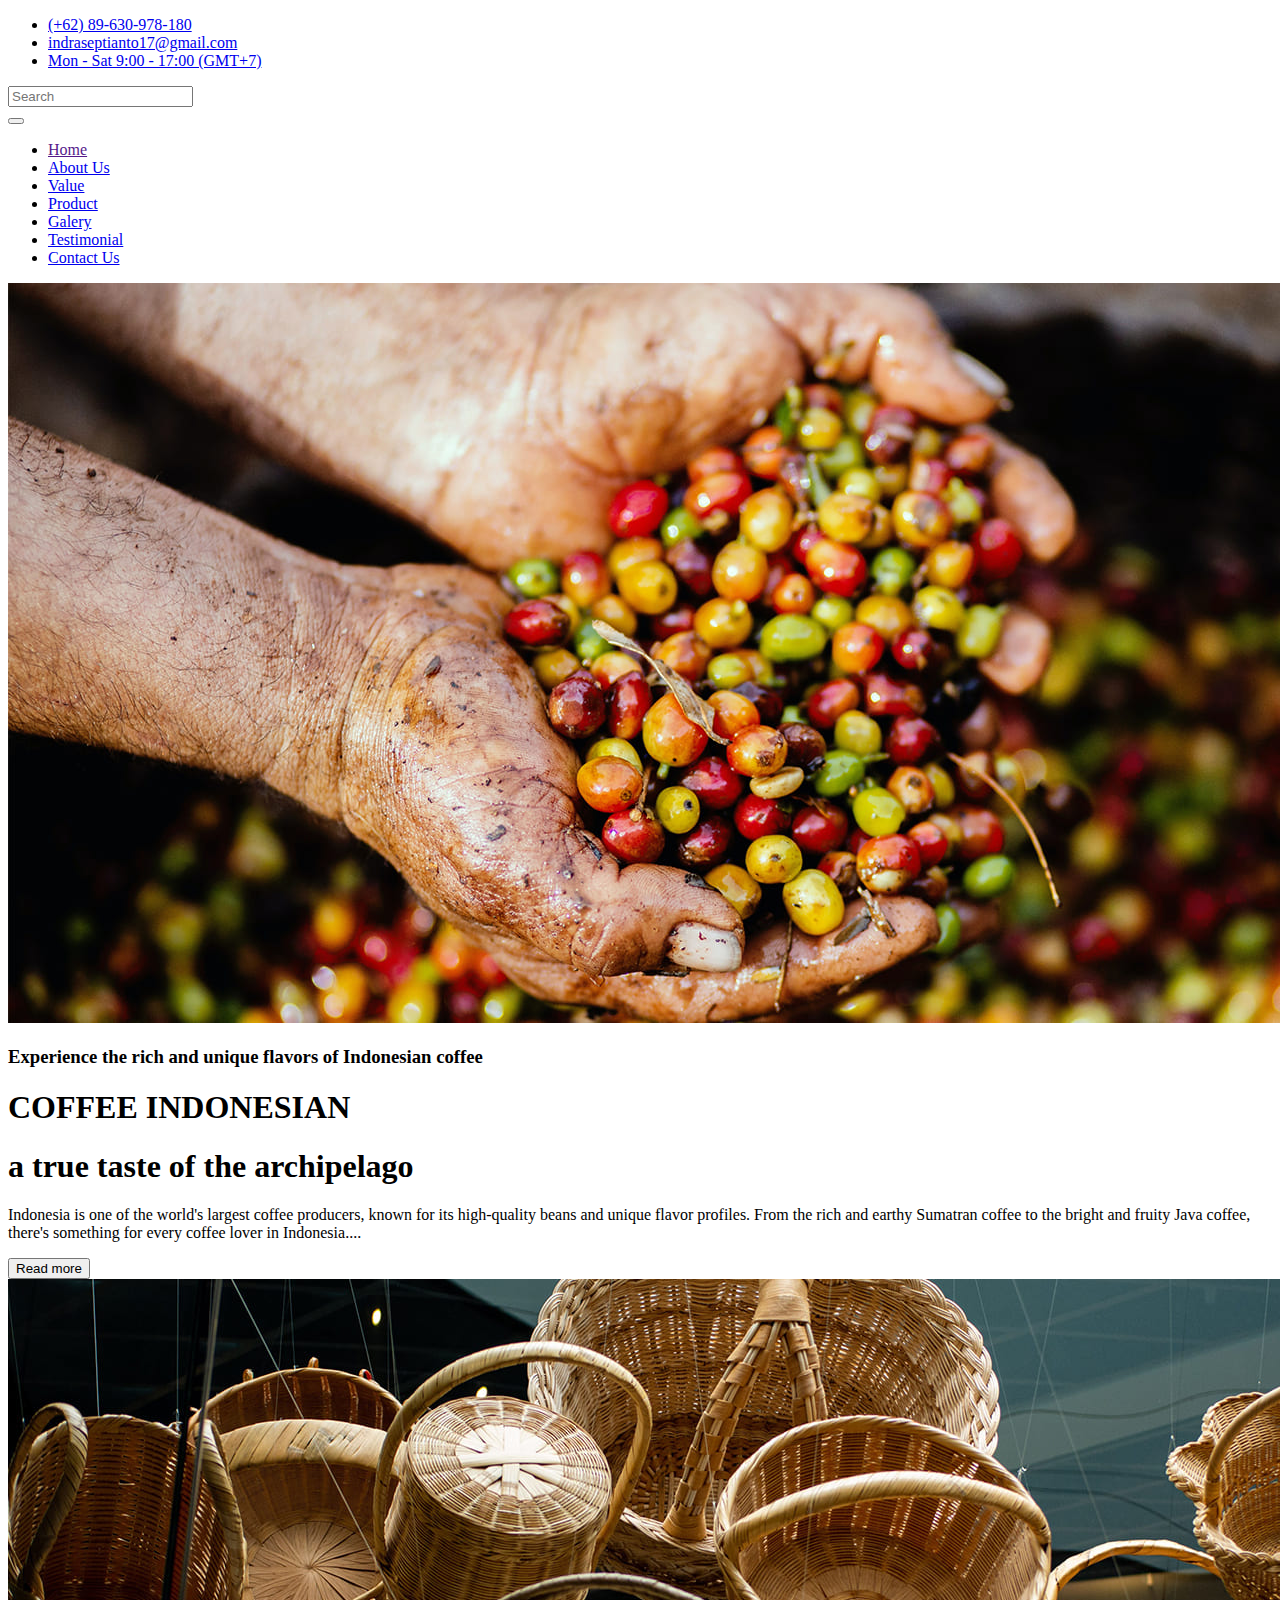
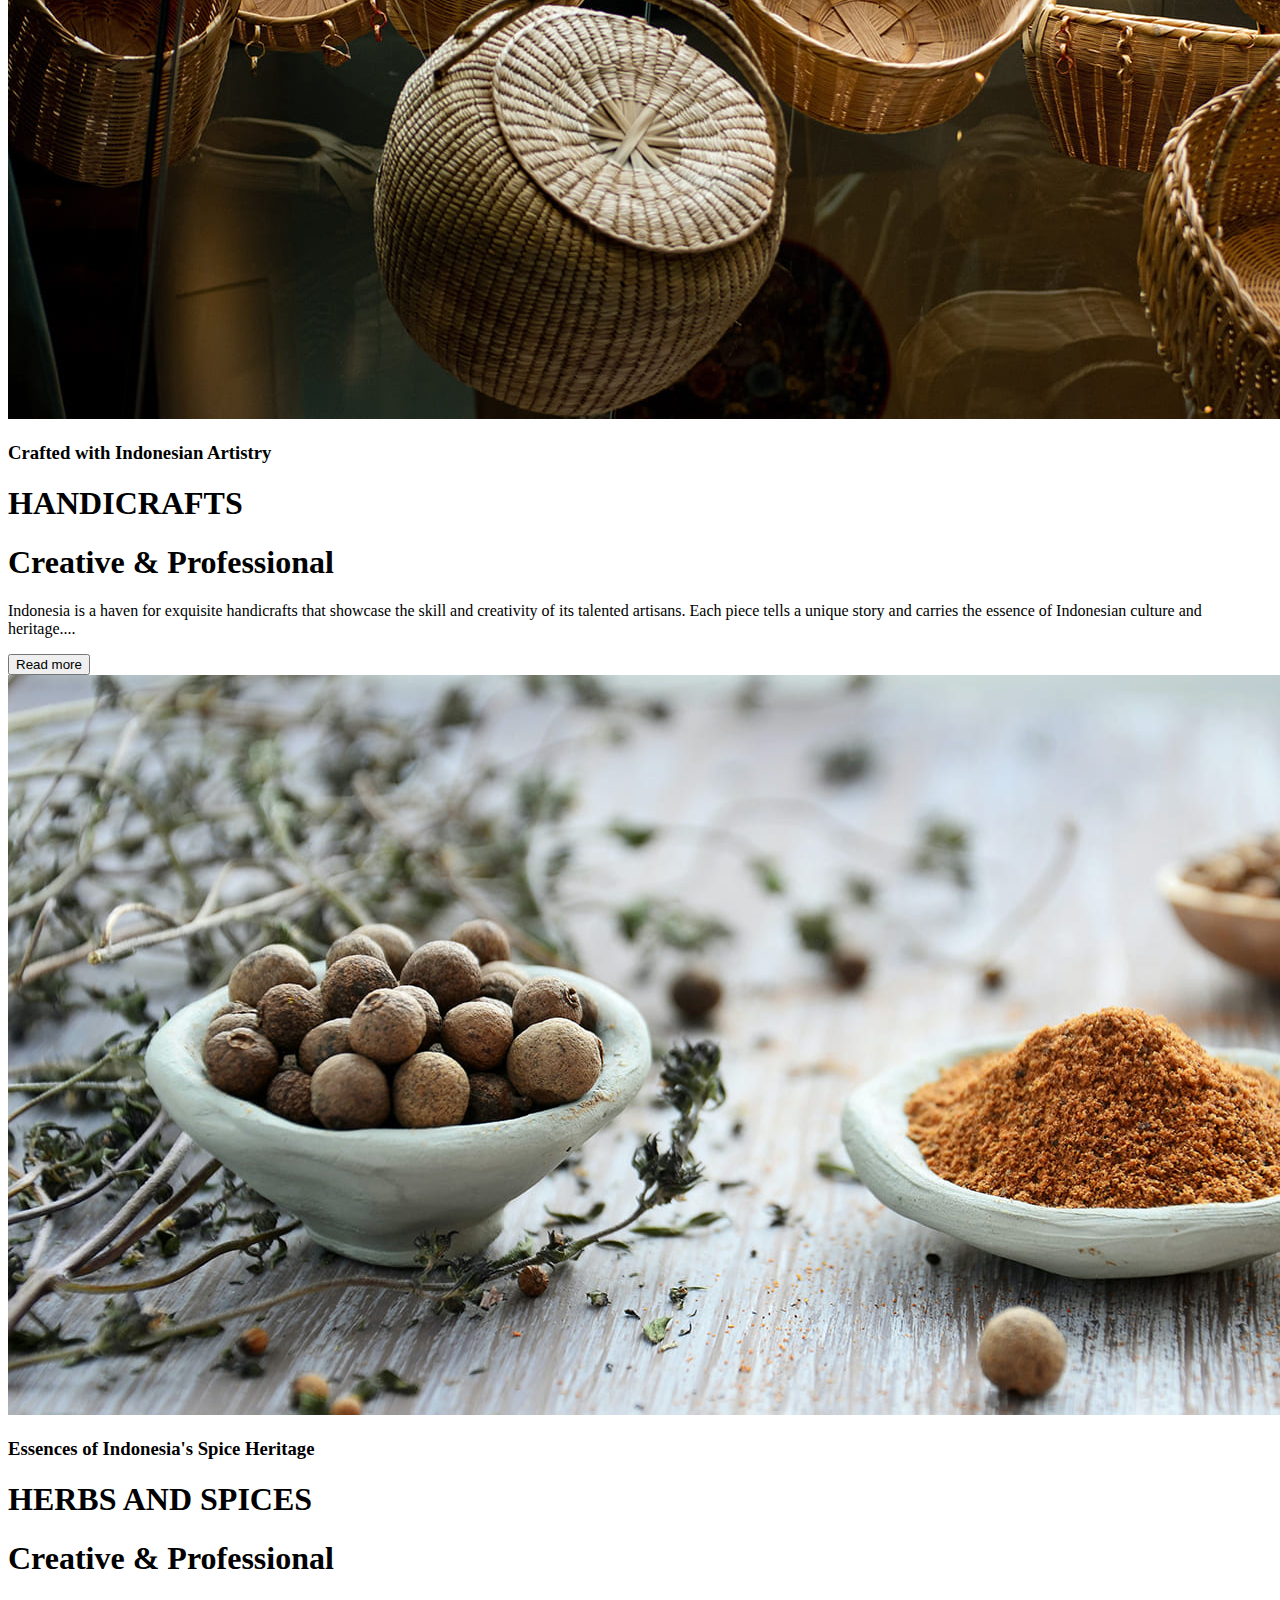
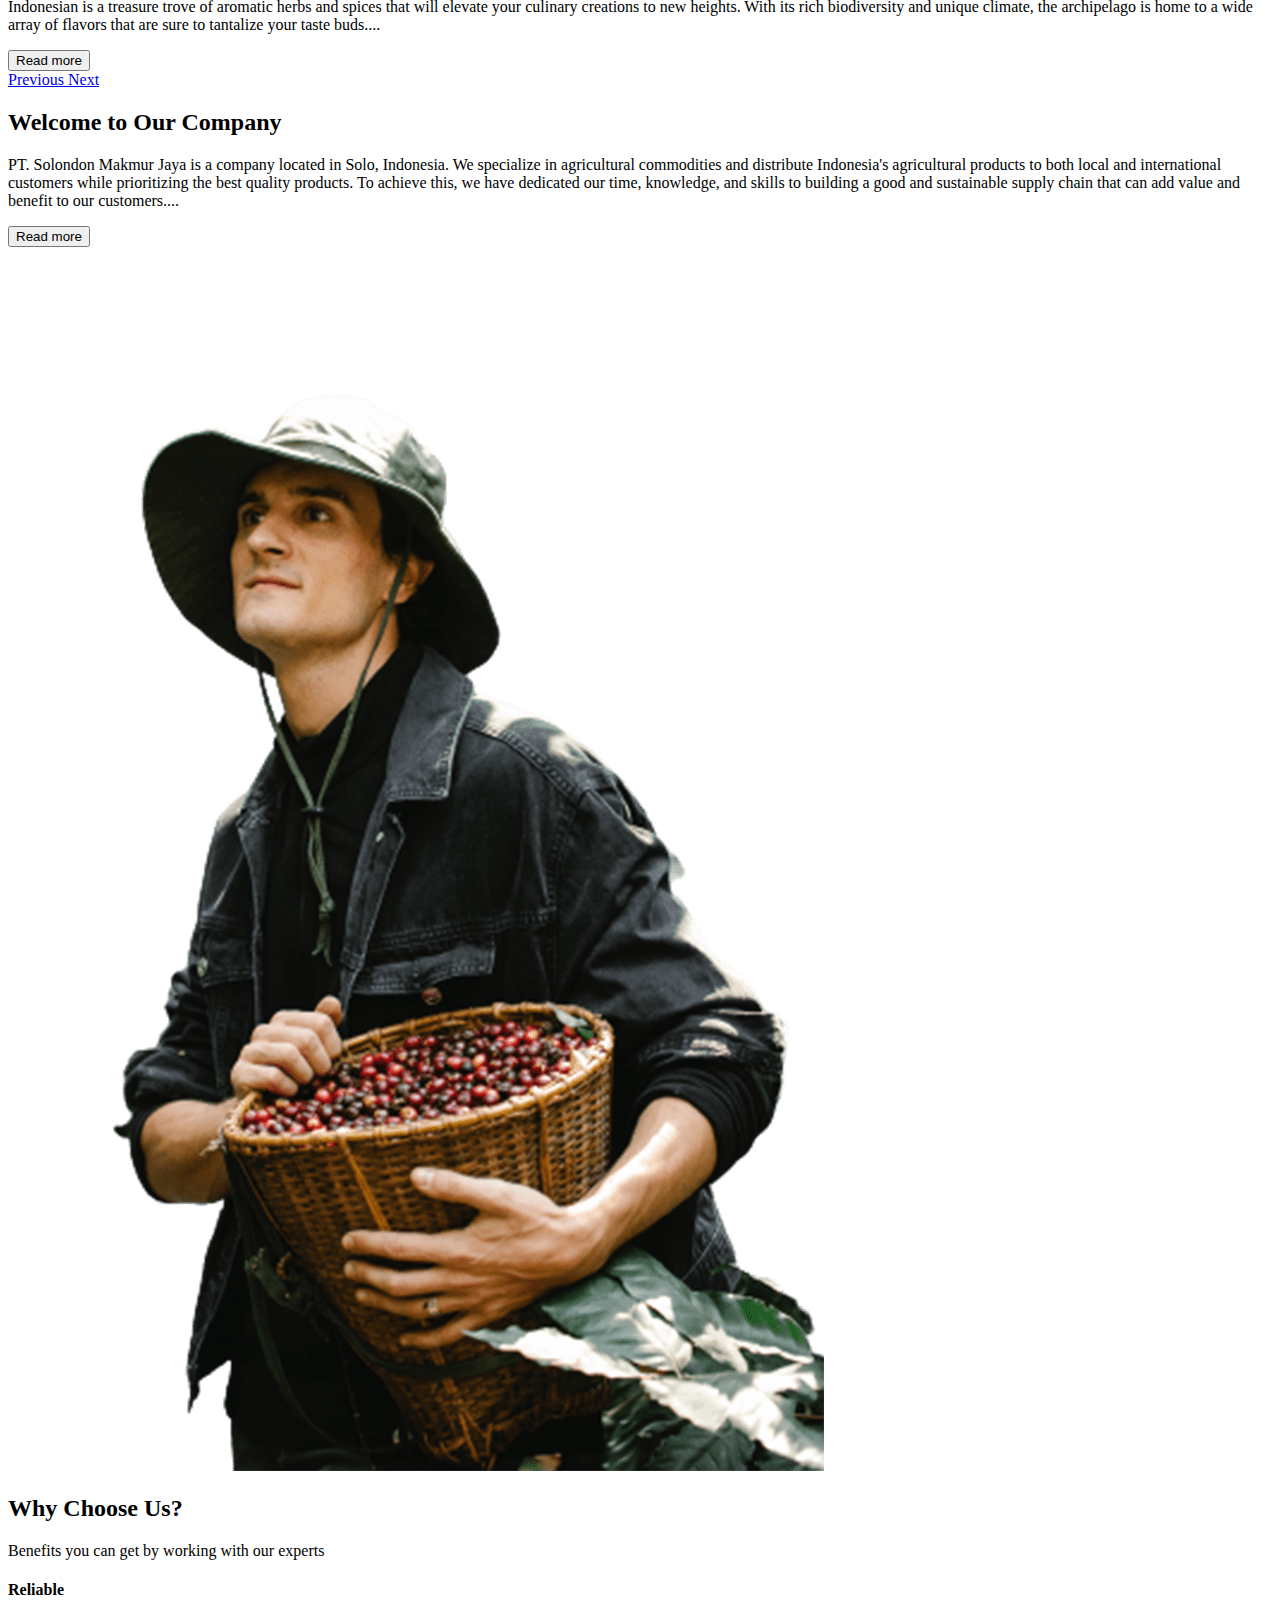
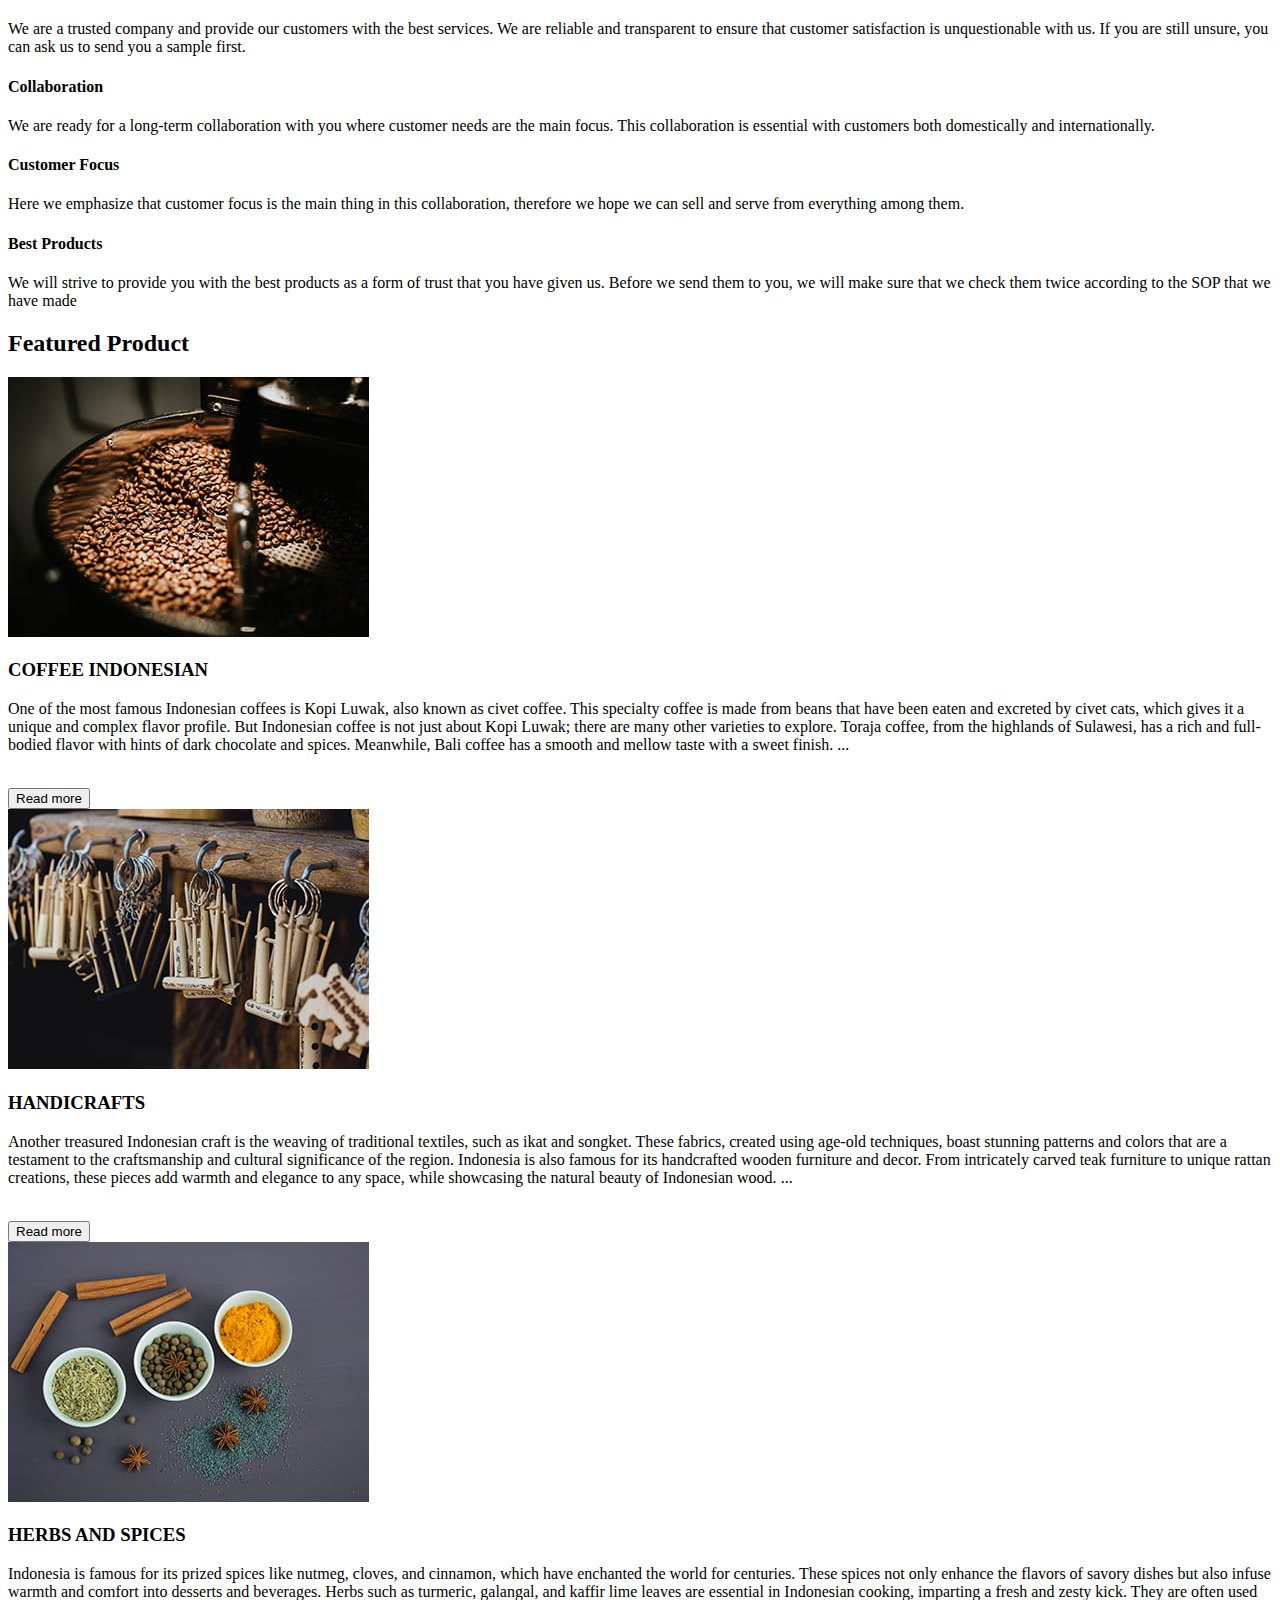
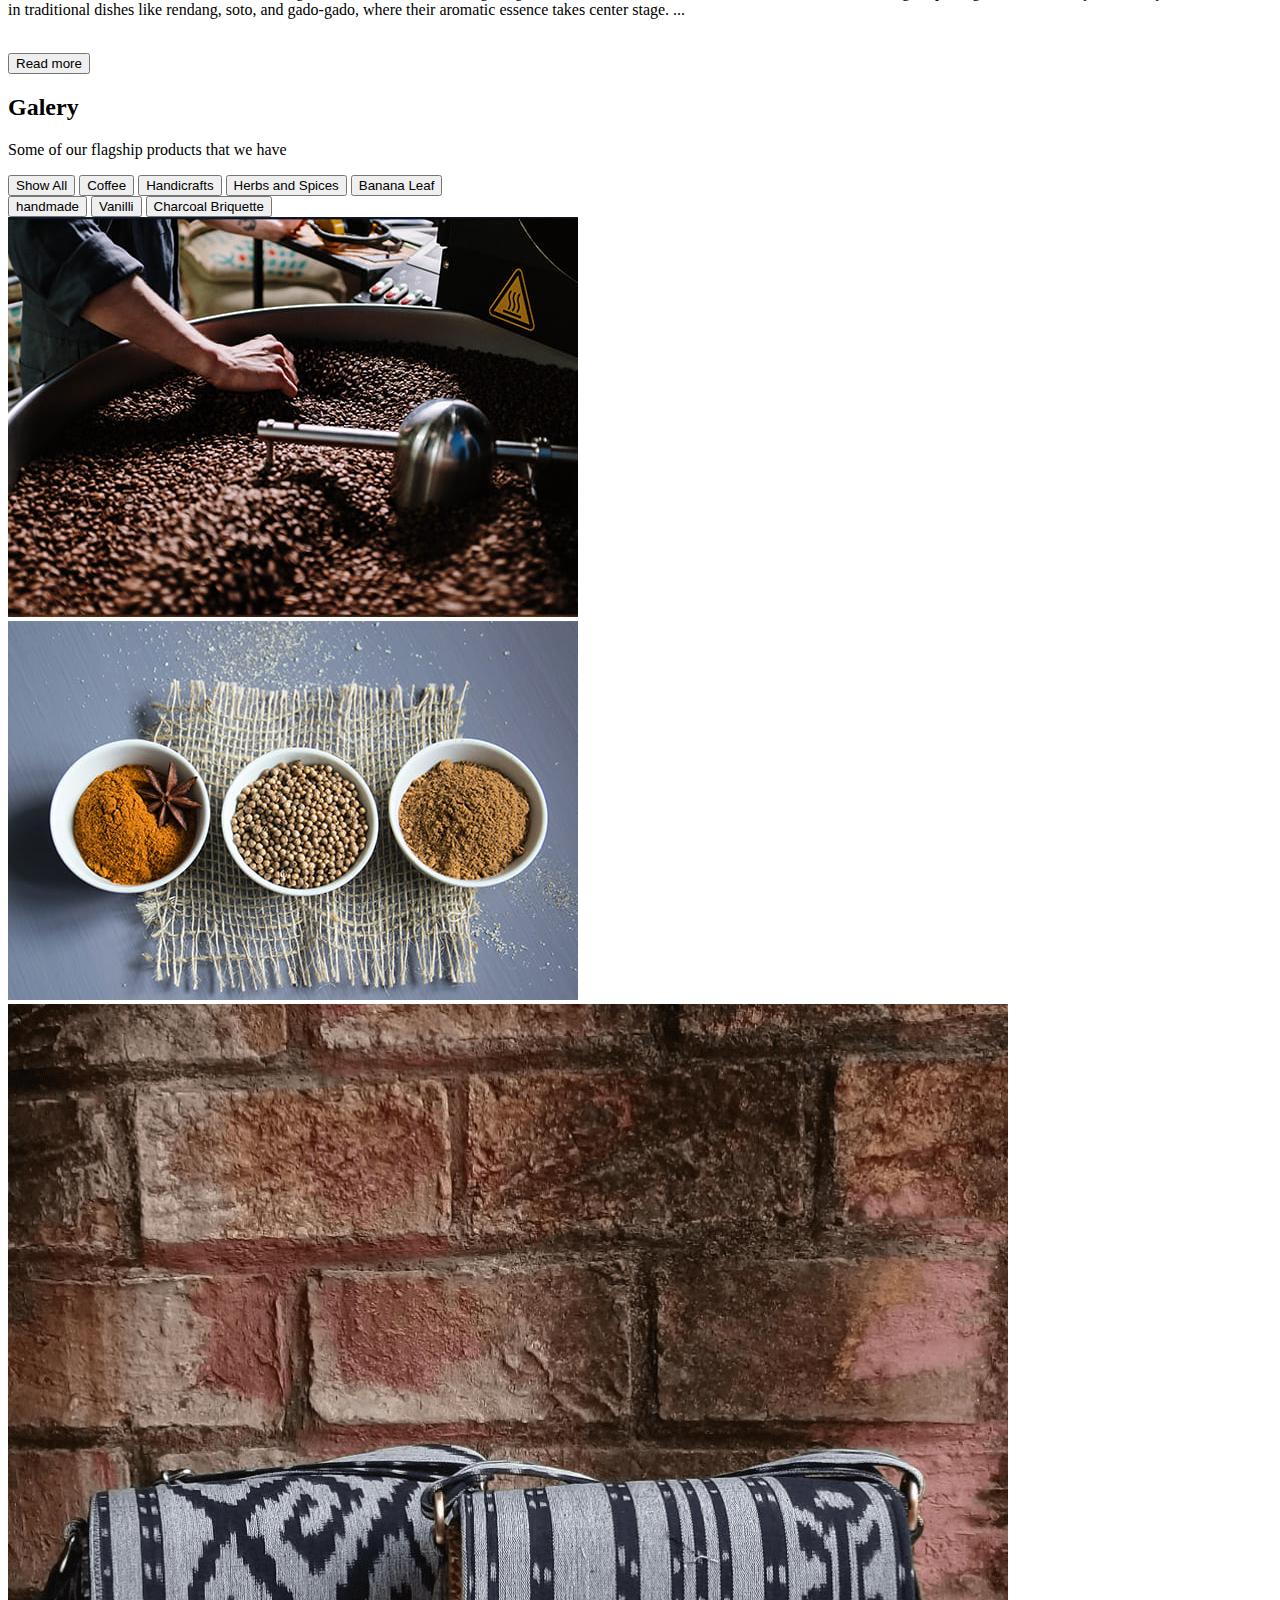
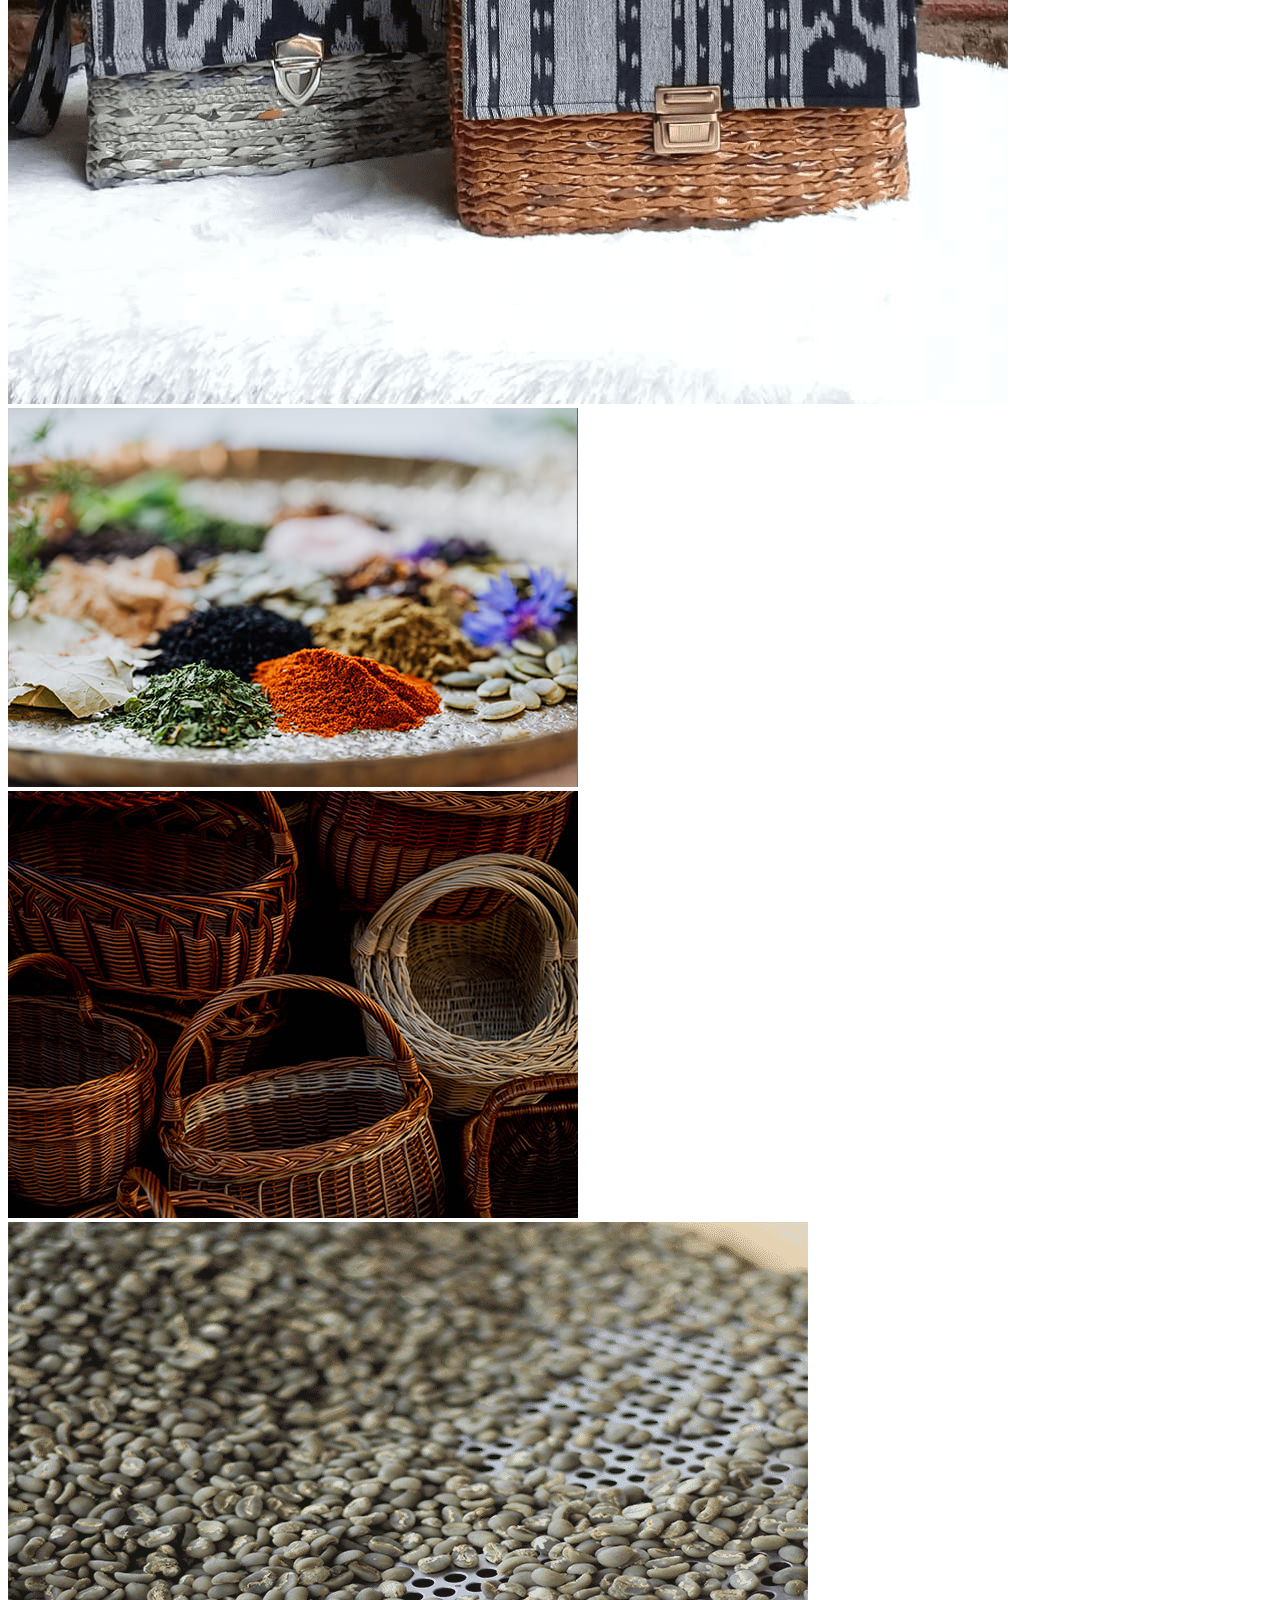
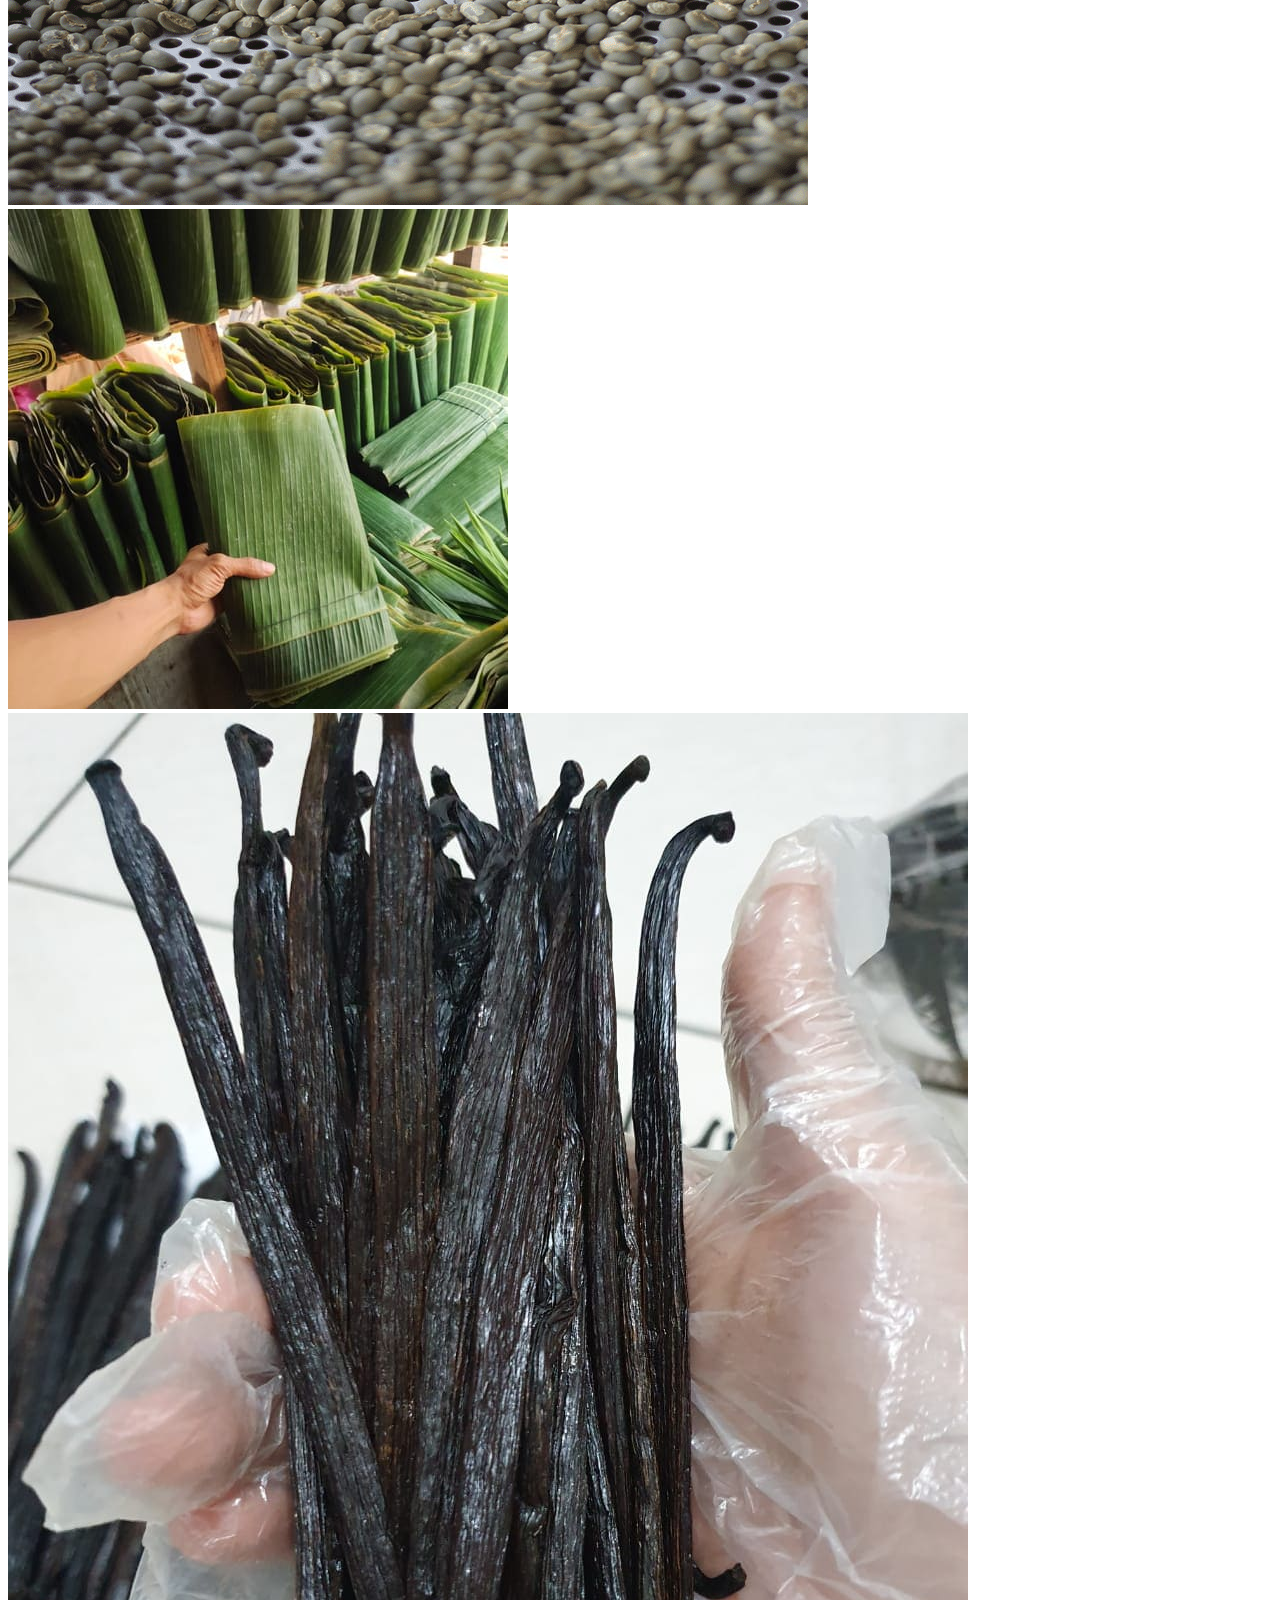
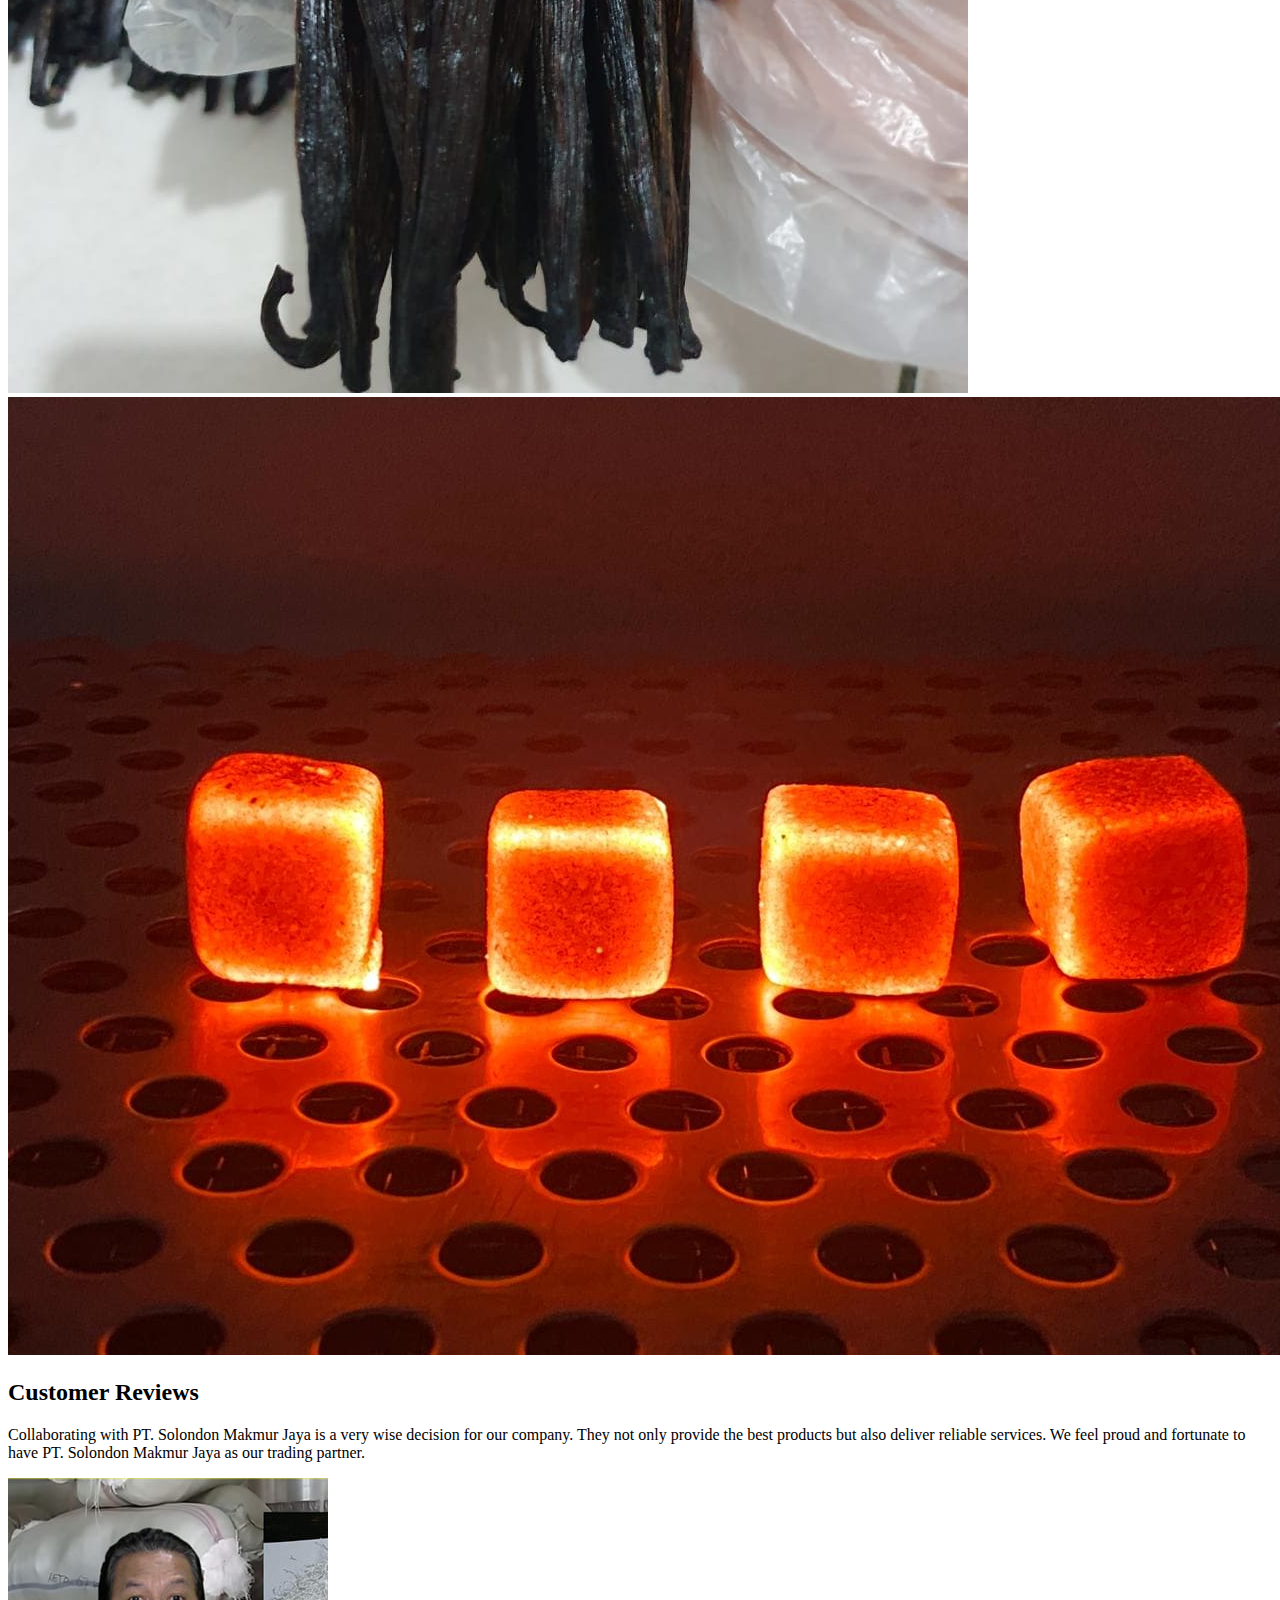
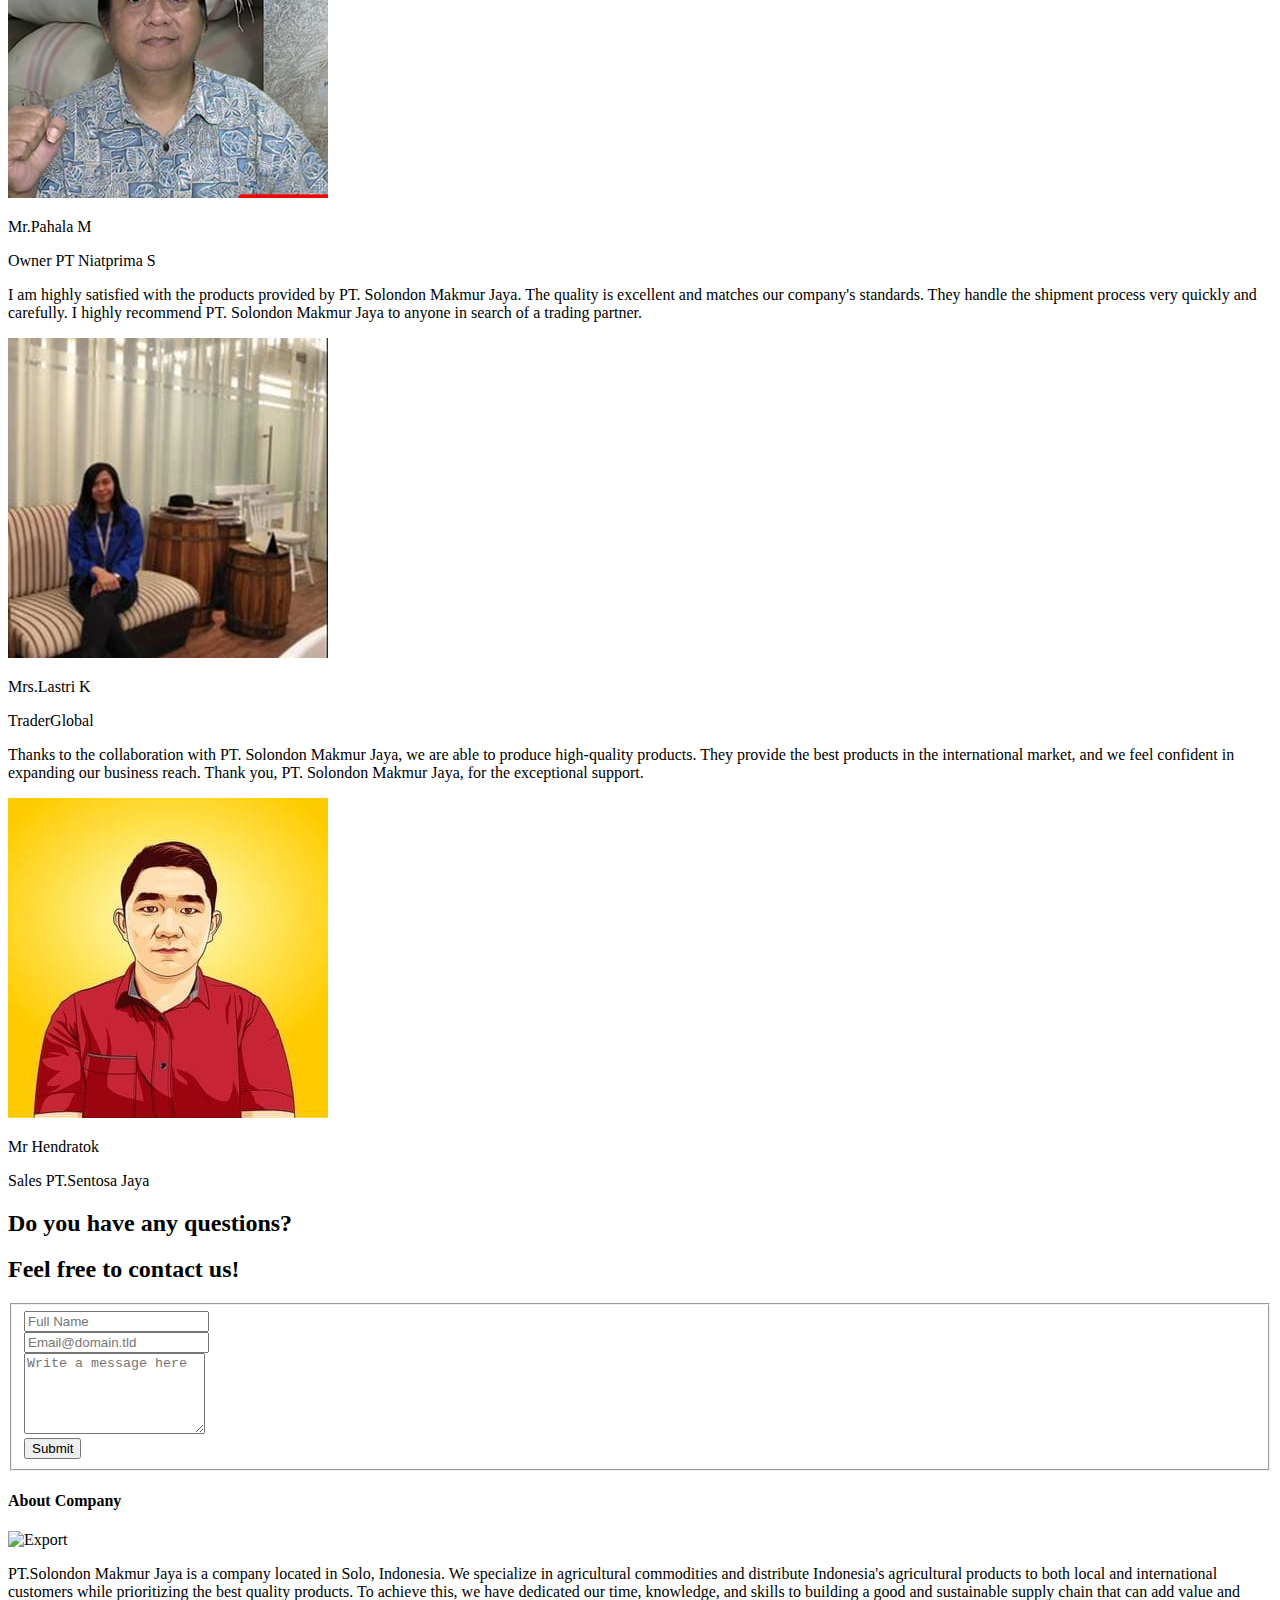
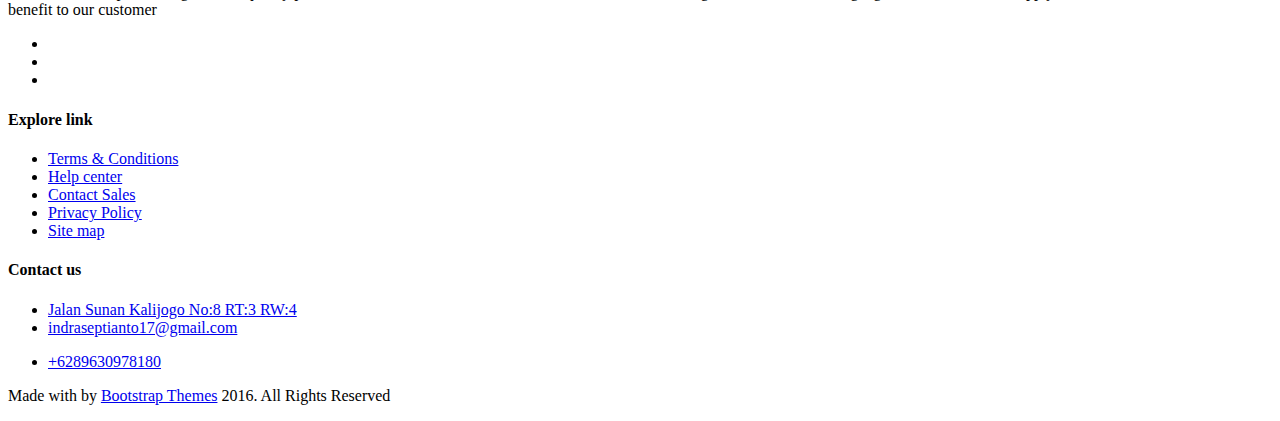
==== index.html @ ef549bee "Update index.html" ====
<!DOCTYPE html>
<!--[if IE 8]> <html lang="en" class="ie8"> <![endif]-->
<!--[if !IE]><!--> <html lang="en"> <!--<![endif]-->
    <head>
	    <meta name="google-site-verification" content="-VBmvFJkZbSFFtQ2U8-gxBVVvminOon9S1WWC09Uq7c" />
	   <meta charset="utf-8">
	    
        <title>PT.Solondon Makmur Jaya - "Quality Products, Prosper Together"</title>
        <!-- Mobile Specific Meta -->
        <meta name="viewport" content="width=device-width, initial-scale=1, maximum-scale=1">
        <!-- Custom Fonts -->
        <link rel="stylesheet" href="custom-font/fonts.css" />
        <!-- Bootstrap -->
        <link rel="stylesheet" href="css/bootstrap.min.css" />
        <!-- Font Awesome -->
        <link rel="stylesheet" href="css/font-awesome.min.css" />
        <!-- Bootsnav -->
        <link rel="stylesheet" href="css/bootsnav.css">
        <!-- Fancybox -->
        <link rel="stylesheet" type="text/css" href="css/jquery.fancybox.css?v=2.1.5" media="screen" />	
        <!-- Custom stylesheet -->
        <link rel="stylesheet" href="css/custom.css" />
        <!--[if lt IE 9]>
                <script src="http://html5shim.googlecode.com/svn/trunk/html5.js"></script>
        <![endif]-->
		 <!-- Favicon -->
		 
    <link href="images/icon.ico" rel="icon">
    </head>
    <body>

        <!-- Preloader -->

        <div id="loading">
            <div id="loading-center">
                <div id="loading-center-absolute">
                    <div class="object"></div>
                    <div class="object"></div>
                    <div class="object"></div>
                    <div class="object"></div>
                    <div class="object"></div>
                    <div class="object"></div>
                    <div class="object"></div>
                    <div class="object"></div>
                    <div class="object"></div>
                    <div class="object"></div>
                </div>
            </div>
        </div>

        <!--End off Preloader -->

        <!-- Header -->
        <header>
            <!-- Top Navbar -->
            <div class="top_nav">
                <div class="container">
                    <ul class="list-inline info">
                        <li><a href="http://wa.me/6289630978180"><span class="fa fa-whatsapp"></span> (+62) 89-630-978-180</a></li>
                        <li><a href="mailto:indraseptianto17@gmail.com?subject="><span class="fa fa-envelope"></span> indraseptianto17@gmail.com</a></li>
                        <li><a href="#"><span class="fa fa-clock-o"></span> Mon - Sat 9:00 - 17:00 (GMT+7)</a></li>
                    </ul>		
                </div>
            </div><!-- Top Navbar end -->

            <!-- Navbar -->
            <nav class="navbar bootsnav">
                <!-- Top Search -->
                <div class="top-search">
                    <div class="container">
                        <div class="input-group">
                            <span class="input-group-addon"><i class="fa fa-search"></i></span>
                            <input type="text" class="form-control" placeholder="Search">
                            <span class="input-group-addon close-search"><i class="fa fa-times"></i></span>
                        </div>
                    </div>
                </div>

                <div class="container">
                    <!-- Atribute Navigation -->
                    
                    <!-- Header Navigation -->
                    <div class="navbar-header">
                        <button type="button" class="navbar-toggle" data-toggle="collapse" data-target="#navbar-menu">
                            <i class="fa fa-bars"></i>
                        </button>
                        <a class="navbar-brand" href=""><img class="logo" src="images/694.png" alt=""></a>
                    </div>
                    <!-- Navigation -->
                    <div class="collapse navbar-collapse" id="navbar-menu">
                        <ul class="nav navbar-nav menu">
                            <li><a href="">Home</a></li>                    
                            <li><a href="#about">About Us</a></li>
							<li><a href="#why_us">Value</a></li>
                            <li><a href="#services">Product</a></li>
                            <li><a href="#portfolio">Galery </a></li>
							<li><a href="#testimonial">Testimonial</a></li>
                            <li><a href="#contact_form">Contact Us</a></li>
                        </ul>
                    </div>
                </div>   
            </nav><!-- Navbar end -->
        </header><!-- Header end -->


        <section id="home" class="home">
            <!-- Carousel -->
            <div id="carousel" class="carousel slide" data-ride="carousel">
                <!-- Carousel-inner -->
                <div class="carousel-inner" role="listbox">
                    <div class="item active">
                        <img src="images/91.jpg" alt="Export">
                        <div class="kode-jagoan" jagoan-kode="fila">
                            <div class="carousel-caption">
                                <h3>Experience the rich and unique flavors of Indonesian coffee </h3>
                                <h1>COFFEE INDONESIAN</h1>
                                <h1 class="second_heading"> a true taste of the archipelago</h1>
							    <p>Indonesia is one of the world's largest coffee producers, known for its high-quality beans and unique flavor profiles. From the rich and earthy Sumatran coffee to the bright and fruity Java coffee, there's something for every coffee lover in Indonesia.<span class="jagoankodekeren">...</span><span class="more" style="display: none;"> Indonesian coffee is grown in the lush volcanic soils of the archipelago, which gives it a distinct flavor and aroma. The beans are hand-picked and sun-dried, ensuring that only the best quality beans make it to your cup.</p>
								<button onclick="readMore('fila')" class="btn know_btn">Read more</button>
								</div>					
                        </div>
                    </div>
                    <div class="item">
                        <img src="images/13.jpg" alt="Export">
                        <div class="kode-jagoan" jagoan-kode="vans">
                            <div class="carousel-caption">
                                <h3>Crafted with Indonesian Artistry</h3>
                                <h1>HANDICRAFTS</h1>
                                <h1 class="second_heading">Creative & Professional</h1>
								<p>Indonesia is a haven for exquisite handicrafts that showcase the skill and creativity of its talented artisans. Each piece tells a unique story and carries the essence of Indonesian culture and heritage.<span class="jagoankodekeren">...</span><span class="more" style="display: none;"> From intricately carved wooden sculptures to vibrant batik textiles, Indonesian handicrafts offer a glimpse into the country's rich artistic traditions. Skilled craftsmen pour their heart and soul into every creation, resulting in breathtaking works of art.</p>
								<button onclick="readMore('vans')" class="btn know_btn">Read more</button>
								</div>				
                        </div>
                    </div>
                    <div class="item">
                        <img src="images/92.jpg" alt="Export">
                        <div class="kode-jagoan" jagoan-kode="converse">
                            <div class="carousel-caption">
                                <h3>Essences of Indonesia's Spice Heritage</h3>
                                <h1>HERBS AND SPICES</h1>
                                <h1 class="second_heading">Creative & Professional</h1>
								<p>Indonesian is a treasure trove of aromatic herbs and spices that will elevate your culinary creations to new heights. With its rich biodiversity and unique climate, the archipelago is home to a wide array of flavors that are sure to tantalize your taste buds.<span class="jagoankodekeren">...</span><span class="more" style="display: none;">.Indonesian cuisine is renowned for its vibrant use of herbs and spices, which bring depth, complexity, and a burst of aromas to every dish. From the fiery heat of chili peppers to the fragrant allure of lemongrass, each ingredient adds its own distinctive touch.</p>
								<button onclick="readMore('converse')" class="btn know_btn">Read more</button>
							</div>					
                        </div>
                    </div>
                </div><!-- Carousel-inner end -->



                <!-- Controls -->
                <a class="left carousel-control" href="#carousel" role="button" data-slide="prev">
                    <span class="fa fa-angle-left" aria-hidden="true"></span>
                    <span class="sr-only">Previous</span>
                </a>
                <a class="right carousel-control" href="#carousel" role="button" data-slide="next">
                    <span class="fa fa-angle-right" aria-hidden="true"></span>
                    <span class="sr-only">Next</span>
                </a>
            </div><!-- Carousel end-->

        </section>


        <!-- About -->
        <section id="about">
            <div class="container about_bg">
                <div class="kode-jagoan" jagoan-kode="newbalancek2">
                    <div  class="col-lg-7 col-md-6">
                        <div class="about_content">
                            <h2>Welcome to Our Company</h2>
                            <p>PT. Solondon Makmur Jaya is a company located in Solo, Indonesia. We specialize in agricultural commodities and distribute Indonesia's agricultural products to both local and international customers while prioritizing the best quality products. To achieve this, we have dedicated our time, knowledge, and skills to building a good and sustainable supply chain that can add value and benefit to our customers.<span class="jagoankodekeren">...</span><span class="more" style="display: none;"> We are confident that we can help you advance, grow, and collaborate together in this trade. Therefore, the company always welcomes any collaboration that you offer to us and we also have a guideline for a sustainable vision and mission, where farmers can also benefit from this collaboration and cooperation. This is the aspiration of the establishment of the company.</p>
							<button onclick="readMore('newbalancek2')" class="btn know_btn">Read more</button>
                        </div>
                    </div>
                    <div class="col-lg-3 col-md-6 col-lg-offset-1">
                        <div class="about_banner">
                            <img src="images/91.png" alt="" />
                        </div>
                    </div>
                </div>
            </div>
        </section><!-- About end -->

        <!-- Why us -->
        <section id="why_us">
            <div class="container text-center">
                <div class="row">
                    <div class="col-md-8 col-md-offset-2">
                        <div class="head_title">
                            <h2>Why Choose Us? </h2>
                            <p>Benefits you can get by working with our experts</p>

                        </div>
                    </div>
                </div>
                <div class="row">
                    <div class="col-md-3 col-sm-6">
                        <div class="why_us_item">
                            <span class="fa fa-leaf"></span>
                            <h4>Reliable</h4>
                            <p>We are a trusted company and provide our customers with the best services. We are reliable and transparent to ensure that customer satisfaction is unquestionable with us. If you are still unsure, you can ask us to send you a sample first.</p>
                        </div>
                    </div>
                    <div class="col-md-3 col-sm-6">
                        <div class="why_us_item">
                            <span class="fa fa-clock-o"></span>
                            <h4>Collaboration</h4>
                            <p>We are ready for a long-term collaboration with you where customer needs are the main focus. This collaboration is essential with customers both domestically and internationally.</p>
                        </div>
                    </div>
                    <div class="col-md-3 col-sm-6">
                        <div class="why_us_item">
                            <span class="fa fa-users"></span>
                            <h4>Customer Focus</h4>
                            <p>Here we emphasize that customer focus is the main thing in this collaboration, therefore we hope we can sell and serve from everything among them.</p>
                        </div>
                    </div>
                    <div class="col-md-3 col-sm-6">
                        <div class="why_us_item">
                            <span class="fa fa-line-chart"></span>
                            <h4>Best Products</h4>
                            <p>We will strive to provide you with the best products as a form of trust that you have given us. Before we send them to you, we will make sure that we check them twice according to the SOP that we have made</p>
                        </div>
                    </div>
                </div>
            </div>
        </section><!-- Why us end -->

        <!-- Services -->
        <section id="services">
            <p><div class="container">
                <h2>Featured Product</h2>
                <div class="row">
                    <div class="col-md-4">
                        <div class="kode-jagoan" jagoan-kode="newbalancek6">
                            <img src="images/96.jpg" alt="Our Services" />
                            <p><h3>COFFEE INDONESIAN</h3></p>
                            <p>One of the most famous Indonesian coffees is Kopi Luwak, also known as civet coffee. This specialty coffee is made from beans that have been eaten and excreted by civet cats, which gives it a unique and complex flavor profile.
But Indonesian coffee is not just about Kopi Luwak; there are many other varieties to explore. Toraja coffee, from the highlands of Sulawesi, has a rich and full-bodied flavor with hints of dark chocolate and spices. Meanwhile, Bali coffee has a smooth and mellow taste with a sweet finish.

								<span class="jagoankodekeren">...</span><span class="more" style="display: none;"> Indonesian coffee is not just delicious; it also supports local communities. Many small-scale farmers grow coffee as their main source of income, and by buying Indonesian coffee, you are supporting their livelihoods.</p>
						<br><button onclick="readMore('newbalancek6')" class="btn know_btn">Read more</button></br>
                        </div>
                    </div>
                    <div class="col-md-4">
                        <div class="kode-jagoan" jagoan-kode="newbalancek4">
                            <img src="images/14.jpg" alt="Our Services" />
                            <p><h3>HANDICRAFTS</h3></p>
                            <p>Another treasured Indonesian craft is the weaving of traditional textiles, such as ikat and songket. These fabrics, created using age-old techniques, boast stunning patterns and colors that are a testament to the craftsmanship and cultural significance of the region.
Indonesia is also famous for its handcrafted wooden furniture and decor. From intricately carved teak furniture to unique rattan creations, these pieces add warmth and elegance to any space, while showcasing the natural beauty of Indonesian wood.
<span class="jagoankodekeren">...</span><span class="more" style="display: none;">So, immerse yourself in the world of Indonesian handicrafts and experience the artistry and cultural heritage that these masterpieces embody. From intricately detailed carvings to vibrant textiles and elegant ceramics, let the beauty of Indonesian craftsmanship inspire and captivate you.</p>
						<br><button onclick="readMore('newbalancek4')" class="btn know_btn">Read more</button></br>
                        </div>
                    </div>
                    <div class="col-md-4">
                        <div class="kode-jagoan" jagoan-kode="newbalancek5">
                            <img src="images/97.jpg" alt="Our Services" />
                            <p><h3>HERBS AND SPICES</h3></p>
                            <p>Indonesia is famous for its prized spices like nutmeg, cloves, and cinnamon, which have enchanted the world for centuries. These spices not only enhance the flavors of savory dishes but also infuse warmth and comfort into desserts and beverages.
Herbs such as turmeric, galangal, and kaffir lime leaves are essential in Indonesian cooking, imparting a fresh and zesty kick. They are often used in traditional dishes like rendang, soto, and gado-gado, where their aromatic essence takes center stage.
<span class="jagoankodekeren">...</span><span class="more" style="display: none;"> So, embark on a culinary adventure and experience the wonders of Indonesian herbs and spices. Let their aromas transport you to the vibrant markets and lush landscapes of Indonesia, and savor the incredible flavors they bring to your table.</p>
						<br><button onclick="readMore('newbalancek5')" class="btn know_btn">Read more</button></br>
                        </div>
                    </div>
                </div>
            </div></p>
        </section><!-- Services end -->

        <!-- Portfolio -->
        <section id="portfolio">
            <div class="container portfolio_area text-center">
                <h2>Galery</h2>
                <p>Some of our flagship products that we have</p>

                <div id="filters">
                    <button class="button is-checked" data-filter="*">Show All</button>
                    <button class="button" data-filter=".coffee">Coffee</button>
                    <button class="button" data-filter=".handicrafts">Handicrafts</button>
                    <button class="button" data-filter=".herbs">Herbs and Spices</button>
                    <button class="button" data-filter=".banana">Banana Leaf</button>
					<br><button class="button" data-filter=".handmade">handmade</button>
					<button class="button" data-filter=".Vanilli">Vanilli </button>
					<button class="button" data-filter=".Charcoal">Charcoal Briquette </button></br>
                </div>
                <!-- Portfolio grid -->		
                <div class="grid">
                    <div class="grid-sizer"></div>
                    <div class="grid-item grid-item--width2 grid-item--height2 coffee">
                        <img alt="" src="images/81.jpg" >
                        <div class="portfolio_hover_area">
                            <a class="fancybox" href="images/81.jpg" data-fancybox-group="gallery" title="Roasted coffee beans arabica and robusta"><span class="fa fa-search"></span></a>
                       
                        </div>  
                    </div>

                    <div class="grid-item herbs">
                        <img alt="" src="images/82.jpg" >
                        <div class="portfolio_hover_area">
                            <a class="fancybox" href="images/82.jpg" data-fancybox-group="gallery" title="The best spices from Indonesia"><span class="fa fa-search"></span></a>
                        
                        </div>   
                    </div>

                    <div class="grid-item handmade">
                        <img alt="" src="images/09.png" >
                        <div class="portfolio_hover_area">
                            <a class="fancybox" href="images/09.png" data-fancybox-group="gallery" title="Handmade from Solo: Unmatched Touch of Creativity"><span class="fa fa-search"></span></a>
             
                        </div>  
                    </div>

                    <div class="grid-item herbs">
                        <img alt="" src="images/84.jpg" >
                        <div class="portfolio_hover_area">
                            <a class="fancybox" href="images/84.jpg" data-fancybox-group="gallery" title="The best spices from Indonesia"><span class="fa fa-search"></span></a>
                         
                        </div>  
                    </div>

                    <div class="grid-item handicrafts">
                        <img alt="" src="images/100.jpg" >
                        <div class="portfolio_hover_area">
                            <a class="fancybox" href="images/100.jpg" data-fancybox-group="gallery" title="Handicrafts that produce added value"><span class="fa fa-search"></span></a>
                  
                        </div>  
                    </div>
					  <div class="grid-item coffee">
                        <img alt="" src="images/gayo.png" >
                        <div class="portfolio_hover_area">
                            <a class="fancybox" href="images/gayo.png" data-fancybox-group="gallery" title="Green Bean Indonesian Gayo Arabica Specialty Coffee"><span class="fa fa-search"></span></a>
                        
                        </div>   
                    </div>

                    <div class="grid-item banana">
                        <img alt="" src="images/05.jpg" >
                        <div class="portfolio_hover_area">
                            <a class="fancybox" href="images/05.jpg" data-fancybox-group="gallery" title="Natural Packaging for Culinary Enjoyment"><span class="fa fa-search"></span></a>
             
                        </div>  
                    </div>

                    <div class="grid-item Vanilli">
                        <img alt="" src="images/04.jpeg" >
                        <div class="portfolio_hover_area">
                            <a class="fancybox" href="images/04.jpeg" data-fancybox-group="gallery" title="Grade A+ with size Up 14cm until 17cm, Balck Light Color fresh From the farm, Moisturizing 20-35% and Vacuum Packaging durable until 2 years "><span class="fa fa-search"></span></a>
                         
                        </div>  
                    </div>

                    <div class="grid-item Charcoal">
                        <img alt="" src="images/6.jpeg" >
                        <div class="portfolio_hover_area">
                            <a class="fancybox" href="images/6.jpeg" data-fancybox-group="gallery" title="Coconut Charcoal Briquettes for your baking ingredients"><span class="fa fa-search"></span></a>
                  
                        </div>  
                    </div>
                </div><!-- Portfolio grid end -->
            </div>
        </section><!-- Portfolio end -->

        <!-- Testimonial -->
        <section id="testimonial">
            <div class="container text-center testimonial_area">
                <h2>Customer Reviews</h2>
                <div class="row">
                    <div class="col-md-4">
                        <div class="testimonial_item">
                            <div class="testimonial_content text-left">
                                <p>Collaborating with PT. Solondon Makmur Jaya is a very wise decision for our company. They not only provide the best products but also deliver reliable services. We feel proud and fortunate to have PT. Solondon Makmur Jaya as our trading partner.</p>
                            </div>
                            <img src="images/testi2.jpg" alt="Testimonial" />
                            <p class="worker_name">Mr.Pahala M</p>
							<p class="worker_caption">Owner PT Niatprima S</p>
							
                        </div>
                    </div>
                    <div class="col-md-4">
                        <div class="testimonial_item">
                            <div class="testimonial_content">
                                <p>I am highly satisfied with the products provided by PT. Solondon Makmur Jaya. The quality is excellent and matches our company's standards. They handle the shipment process very quickly and carefully. I highly recommend PT. Solondon Makmur Jaya to anyone in search of a trading partner.</p>
                            </div>
                            <img src="images/testi3.jpg" alt="Testimonial" />
                            <p class="worker_name">Mrs.Lastri K</p>
							<p class="worker_caption">TraderGlobal</p>
                        </div>
                    </div>
                    <div class="col-md-4">
                        <div class="testimonial_item">
                            <div class="testimonial_content">
                                <p>Thanks to the collaboration with PT. Solondon Makmur Jaya, we are able to produce high-quality products. They provide the best products in the international market, and we feel confident in expanding our business reach. Thank you, PT. Solondon Makmur Jaya, for the exceptional support.</p>
                            </div>
                            <img src="images/testi1.jpg" alt="Testimonial" />
                            <p class="worker_name">Mr Hendratok</p>
							<p class="worker_caption">Sales PT.Sentosa Jaya</p>
							
                        </div>
                    </div>
                </div>
            </div>
        </section><!-- Testimonial end -->

        <!-- Contact form -->
        <section id="contact_form">
            <div class="container">
                <div class="row">
                    <div class="col-md-6">
                        <h2>Do you have any questions?</h2>
                        <h2 class="second_heading">Feel free to contact us!</h2>
                    </div>
					<form
					  action="https://formspree.io/f/mnqydzko"
					  method="POST">
                    <form role="form" class="form-inline text-right col-md-6" name="simple-contact-form" accept-charset="utf-8" action="https://formspree.io/f/mnqydzko" method="post"> 
					  <fieldset id="fs-frm-inputs">
                        <div class="form-group">
						<input type="text" class="form-control" name="name" id="full-name" placeholder="Full Name" required="">
                        </div>
                        <div class="form-group">
						<input type="email" class="form-control" name="_replyto" id="email-address" placeholder="Email@domain.tld" required="">
                        </div>
                        <div class="form-group">
						<textarea class="form-control" rows="5" name="message" id="message" placeholder="Write a message here" required=""></textarea>
                        </div>
						<input type="hidden" name="_subject" id="email-subject" value="Contact Form Submission">
					 <input type="submit" class="btn know_btn" value="Submit">
					 </fieldset>
					  
					</form>
                    </form>				
                </div>
            </div>
        </section><!-- Contact form end -->

        <!-- Footer -->
        <footer>
            <!-- Footer top -->
            <div class="container footer_top">
                <div class="row">
                    <div class="col-lg-4 col-sm-7">
                        <div class="footer_item">
                            <h4>About Company</h4>
                            <img class="logo" src="images/44.png" alt="Export" />
                            <p>PT.Solondon Makmur Jaya is a company located in Solo, Indonesia. We specialize in agricultural commodities and distribute Indonesia's agricultural products to both local and international customers while prioritizing the best quality products. To achieve this, we have dedicated our time, knowledge, and skills to building a good and sustainable supply chain that can add value and benefit to our customer</p>

                            <ul class="list-inline footer_social_icon">
                                <li><a href="http://wa.me/6289630978180"><span class="fa fa-whatsapp"></span></a></li>
                                <li><a href="tel:+6289630978180"><span class="fa fa-phone"></span></a></li>
                                <li><a href="mailto:indraseptianto17@gmail.com?subject="><span class="fa fa-envelope"></span></a></li>
                                
                            </ul>
                        </div>
                    </div>
                    <div class="col-lg-2 col-sm-5">
                        <div class="footer_item">
                            <h4>Explore link</h4>
                            <ul class="list-unstyled footer_menu">
                                <li><a href="https://www.termsandconditionsgenerator.com/live.php?token=SY2rve4I6LXTIqM1jxSEs6hPDhEEodXO"><span class="fa fa-play"></span> Terms & Conditions</a>
                                <li><a href="http://wa.me/6289630978180"><span class="fa fa-play"></span> Help center</a>
                                <li><a href="http://wa.me/6289630978180"><span class="fa fa-play"></span> Contact Sales</a>
                                <li><a href="https://www.privacypolicyonline.com/live.php?token=1yXlTR5RvhDSG6Qbniw9E2FhJx9QQxU7"><span class="fa fa-play"></span> Privacy Policy</a>
                                <li><a href="https://iseptianto.github.io/solondon/sitemap.xml"><span class="fa fa-play"></span> Site map</a>
                            </ul>
                        </div>
                    </div>
               
                    <div class="col-lg-3 col-sm-5">
                        <div class="footer_item">
                            <h4>Contact us</h4>
                            <ul class="list-unstyled footer_contact">
                                <li><a href="https://www.google.com/maps/place/Jl.+Sunan+Kalijaga+No.8,+Penumping,+Kec.+Laweyan,+Kota+Surakarta,+Jawa+Tengah+57141/@-7.5670527,110.8062629,21z/data=!4m6!3m5!1s0x2e7a142a92f4792d:0xc40e8b6887f6c17a!8m2!3d-7.567086!4d110.8062822!16s%2Fg%2F11q2n98l30"><span class="fa fa-map-marker"></span> Jalan Sunan Kalijogo No:8 RT:3 RW:4</a></li>
                                <li><a href="mailto:indraseptianto17@gmail.com?subject=""><span class="fa fa-envelope"></span> indraseptianto17@gmail.com</a></li>
                                <li><a href="tel:+6289630978180"><span class="fa fa-mobile"></span><p>+6289630978180 </p></a></li>
                            </ul>
                        </div>
                    </div>
                </div>
            </div><!-- Footer top end -->

            <!-- Footer bottom -->
            <div class="footer_bottom text-center">
                <p class="wow fadeInRight">
                    Made with 
                    <i class="fa fa-heart"></i>
                    by 
                    <a target="_blank" href="http://bootstrapthemes.co">Bootstrap Themes</a> 
                    2016. All Rights Reserved
                </p>
            </div><!-- Footer bottom end -->
        </footer><!-- Footer end -->

        <!-- JavaScript -->
        <script src="js/jquery-1.12.1.min.js"></script>
        <script src="js/bootstrap.min.js"></script>

        <!-- Bootsnav js -->
        <script src="js/bootsnav.js"></script>

        <!-- JS Implementing Plugins -->
        <script src="js/isotope.js"></script>
        <script src="js/isotope-active.js"></script>
        <script src="js/jquery.fancybox.js?v=2.1.5"></script>
     <script>
  <!-- <p> masukan Javascript Sementara Disini </p> -->
   function readMore(jagoankodeganteng) {
    let jagoankodekeren = document.querySelector(`.kode-jagoan[jagoan-kode="${jagoankodeganteng}"] .jagoankodekeren`);
    let moreText = document.querySelector(`.kode-jagoan[jagoan-kode="${jagoankodeganteng}"] .more`);
    let btnText = document.querySelector(`.kode-jagoan[jagoan-kode="${jagoankodeganteng}"] .know_btn`);

    if (jagoankodekeren.style.display === "none") {
        jagoankodekeren.style.display = "inline";
        btnText.textContent = "Read more";
        moreText.style.display = "none";
    } else {
        jagoankodekeren.style.display = "none";
        btnText.textContent = "Read less";
        moreText.style.display = "inline";
    }
}
    </script>
        <script src="js/jquery.scrollUp.min.js"></script>

        <script src="js/main.js"></script>
		
		
    </body>	
</html>
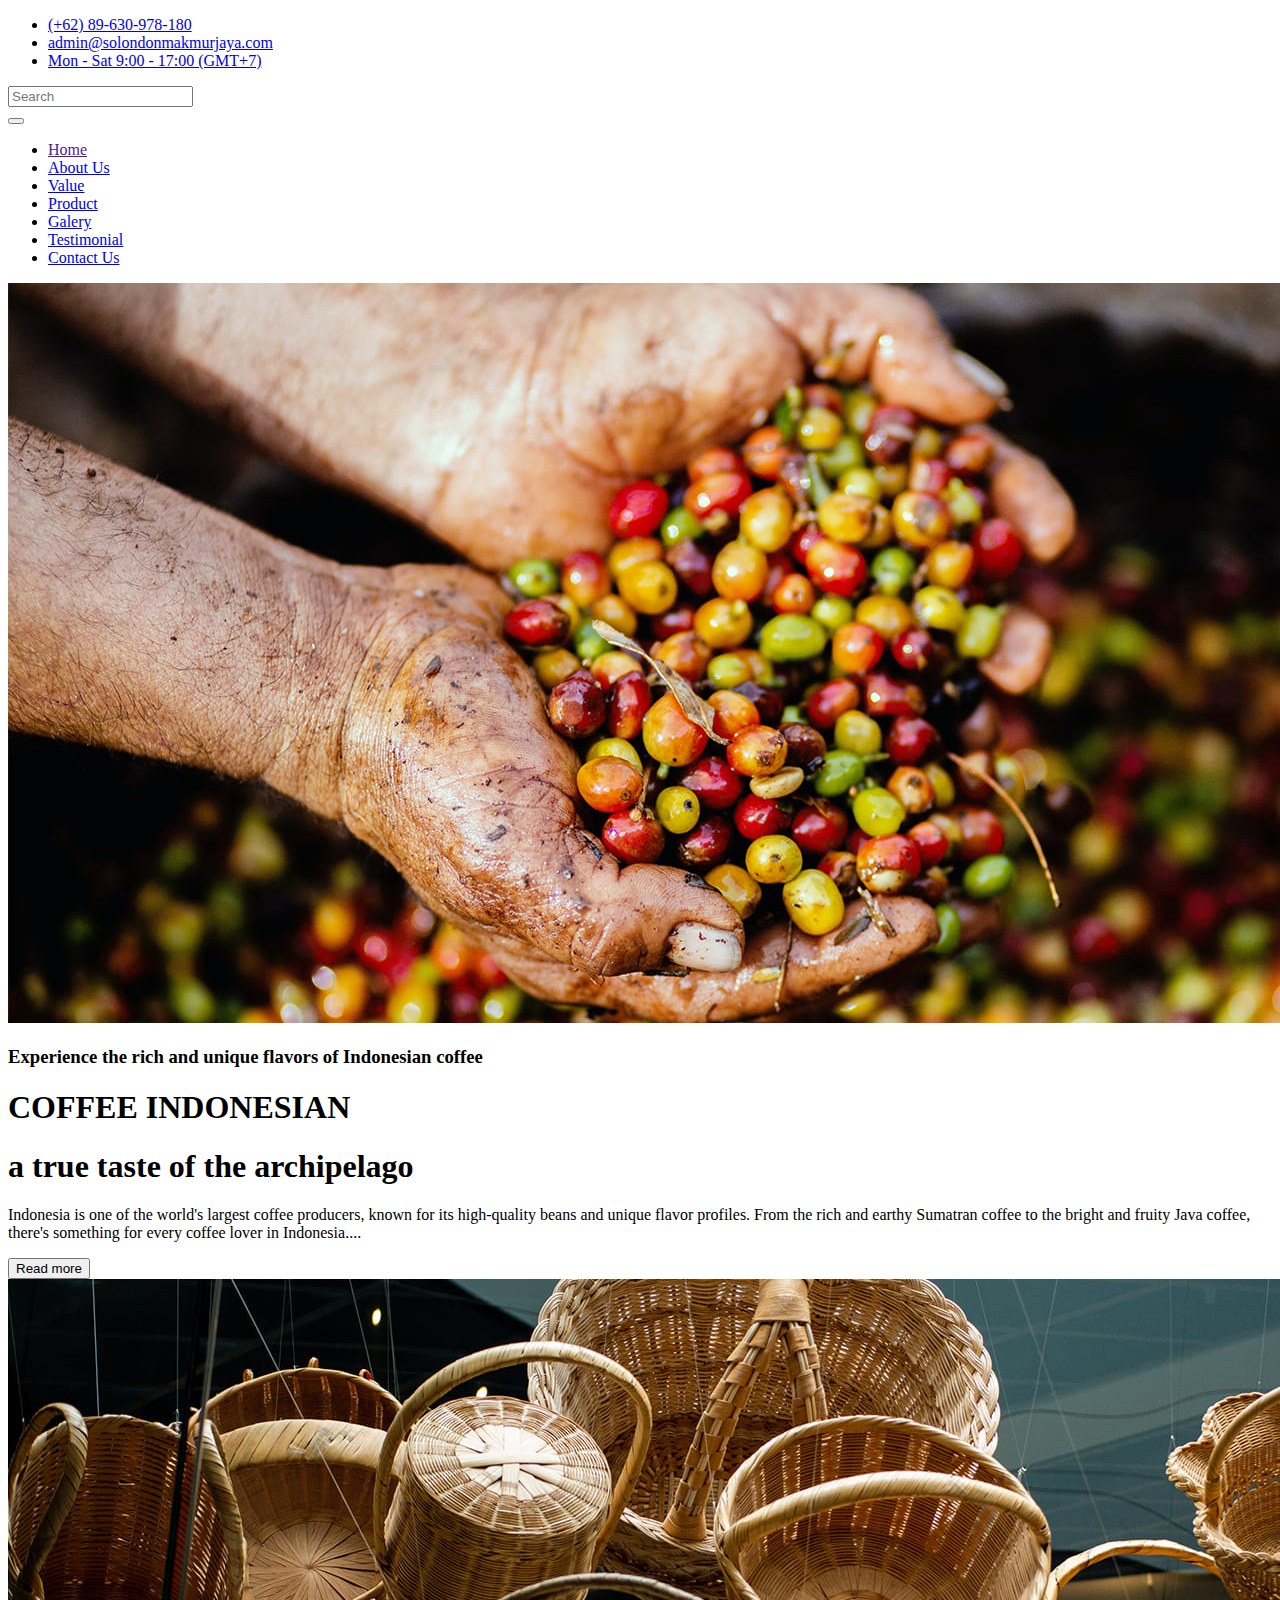
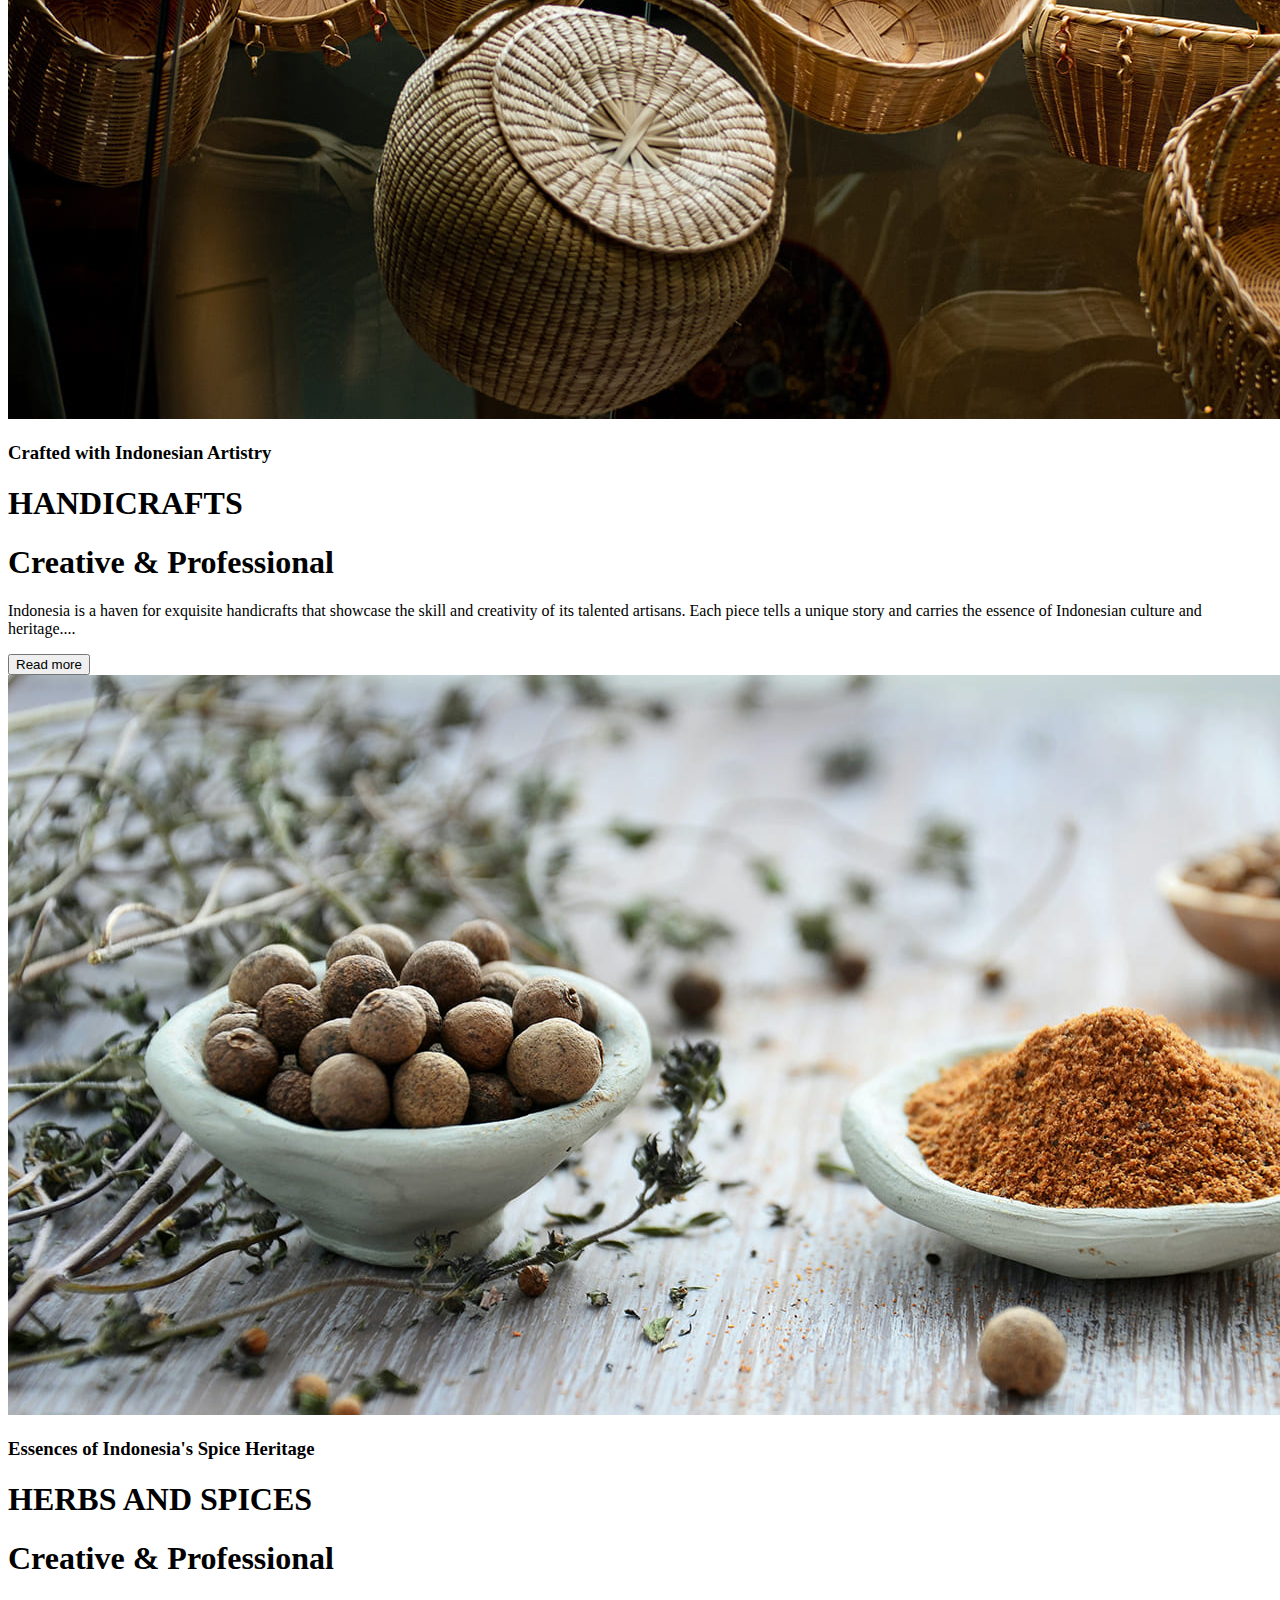
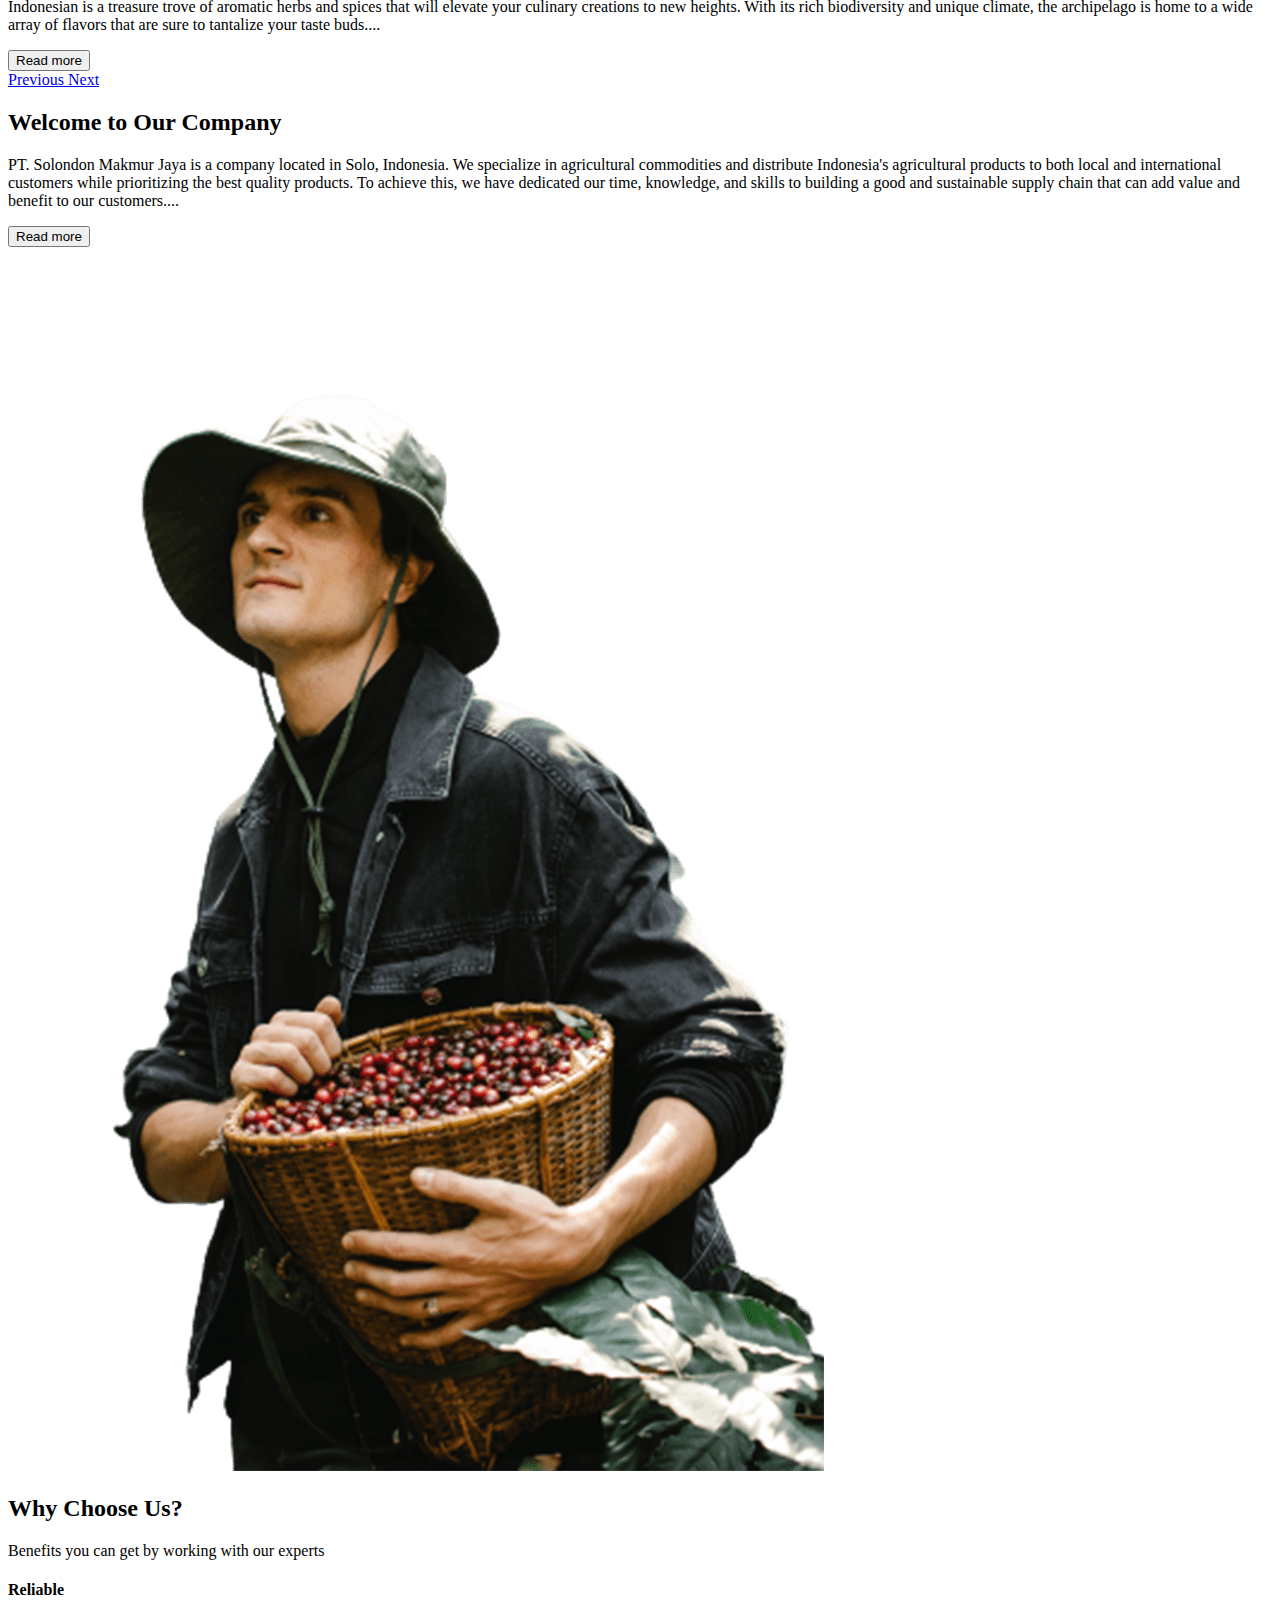
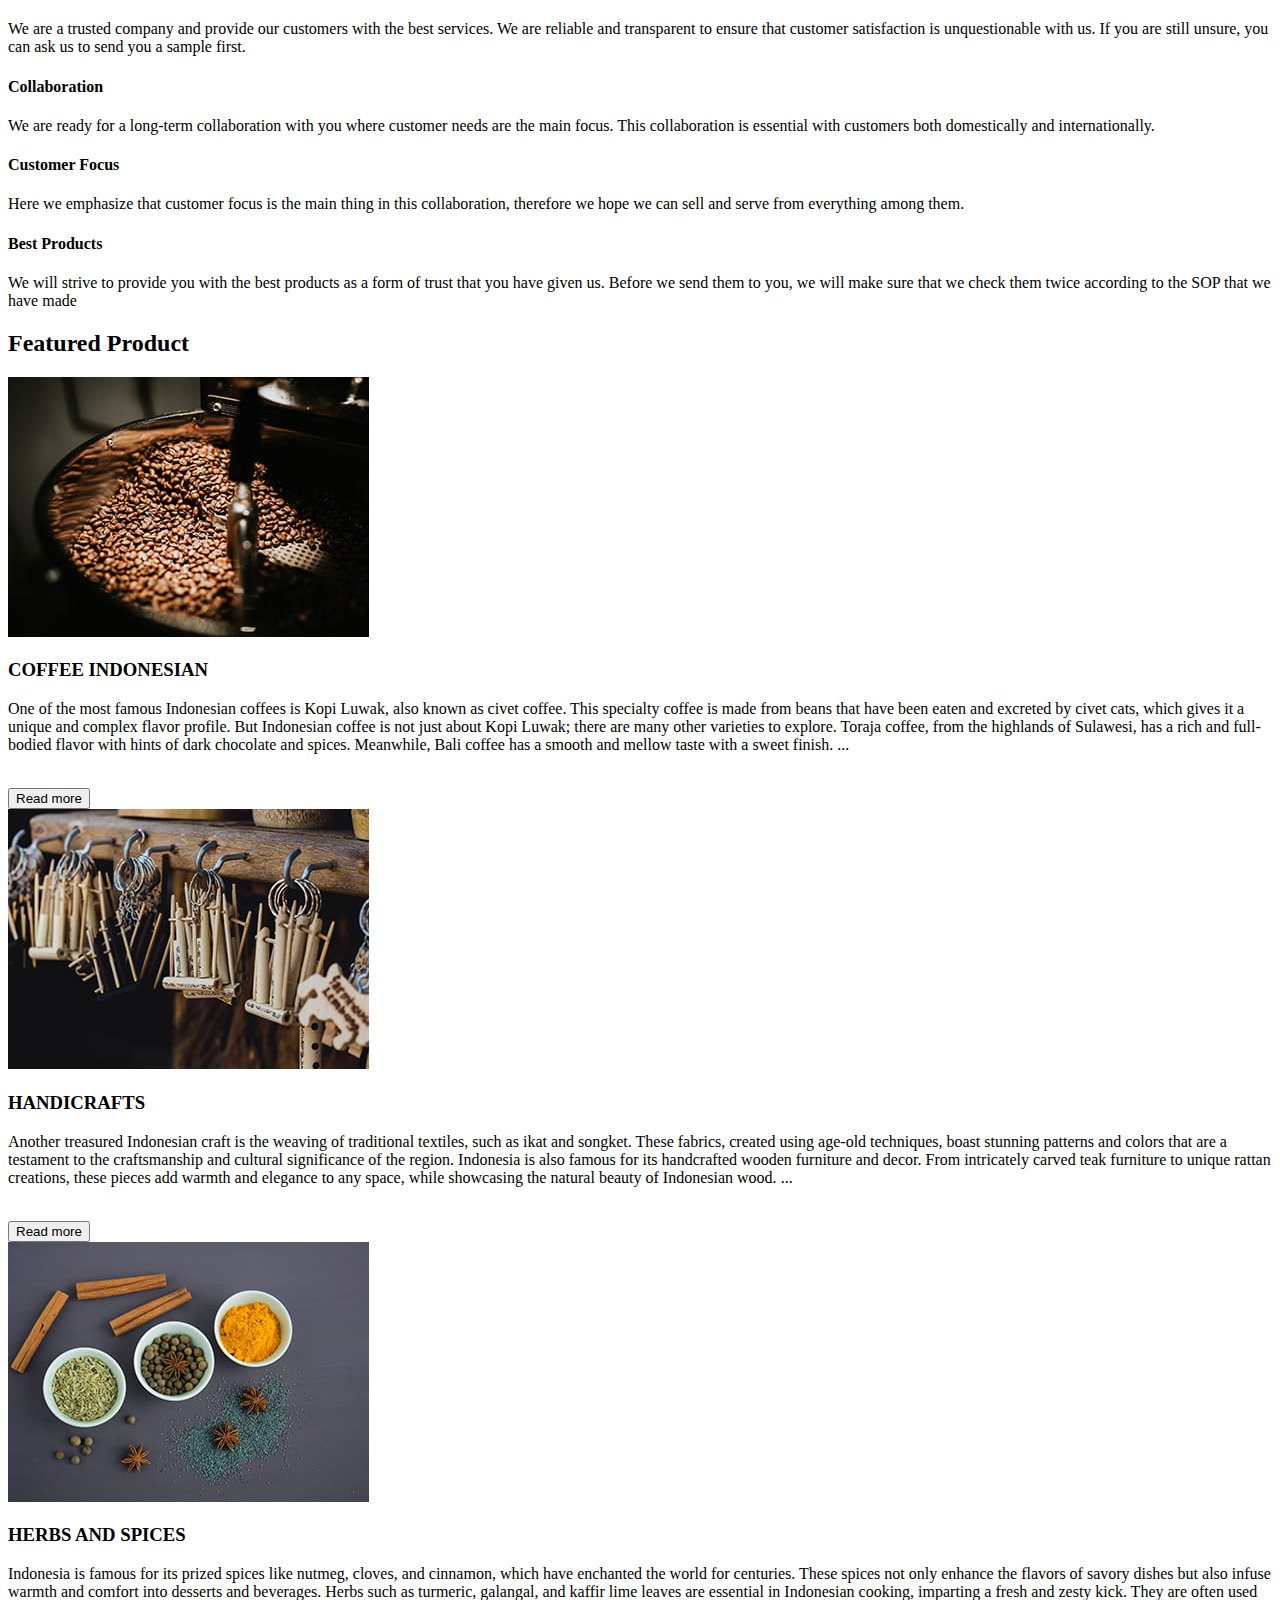
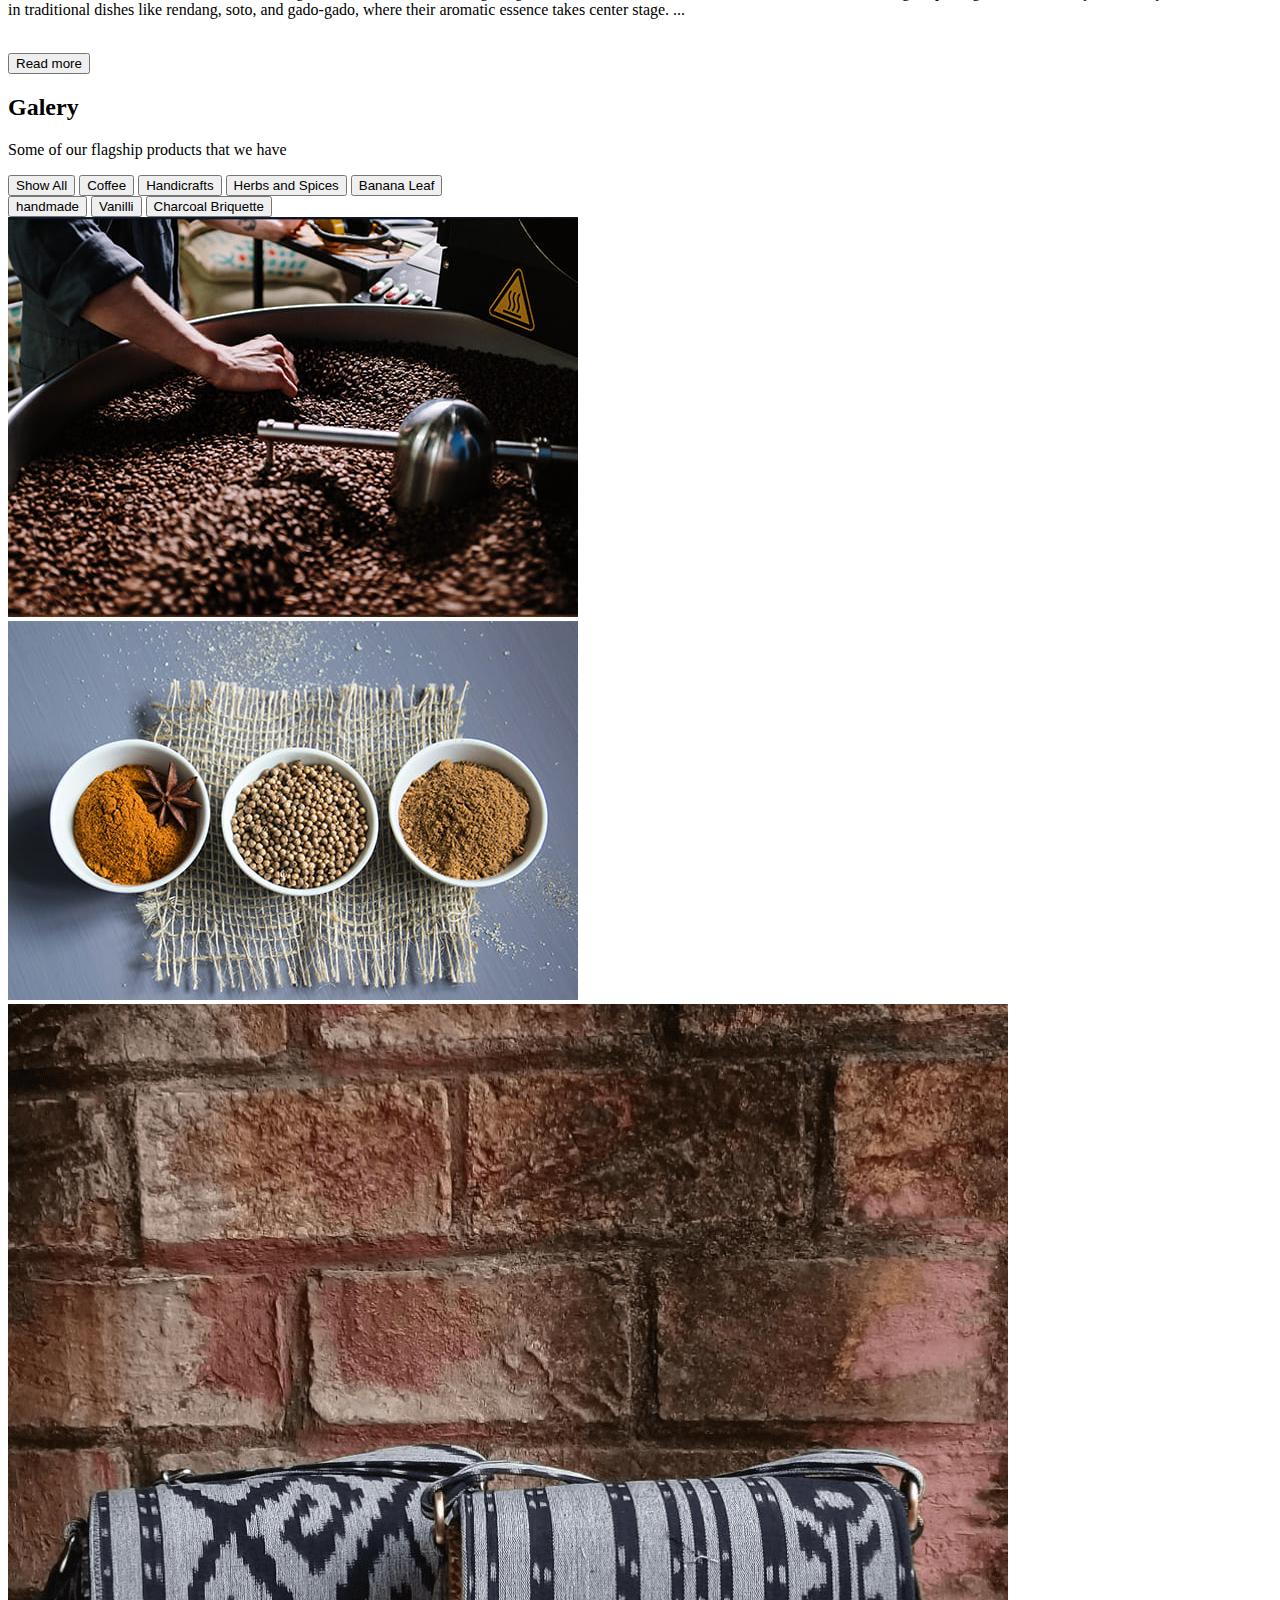
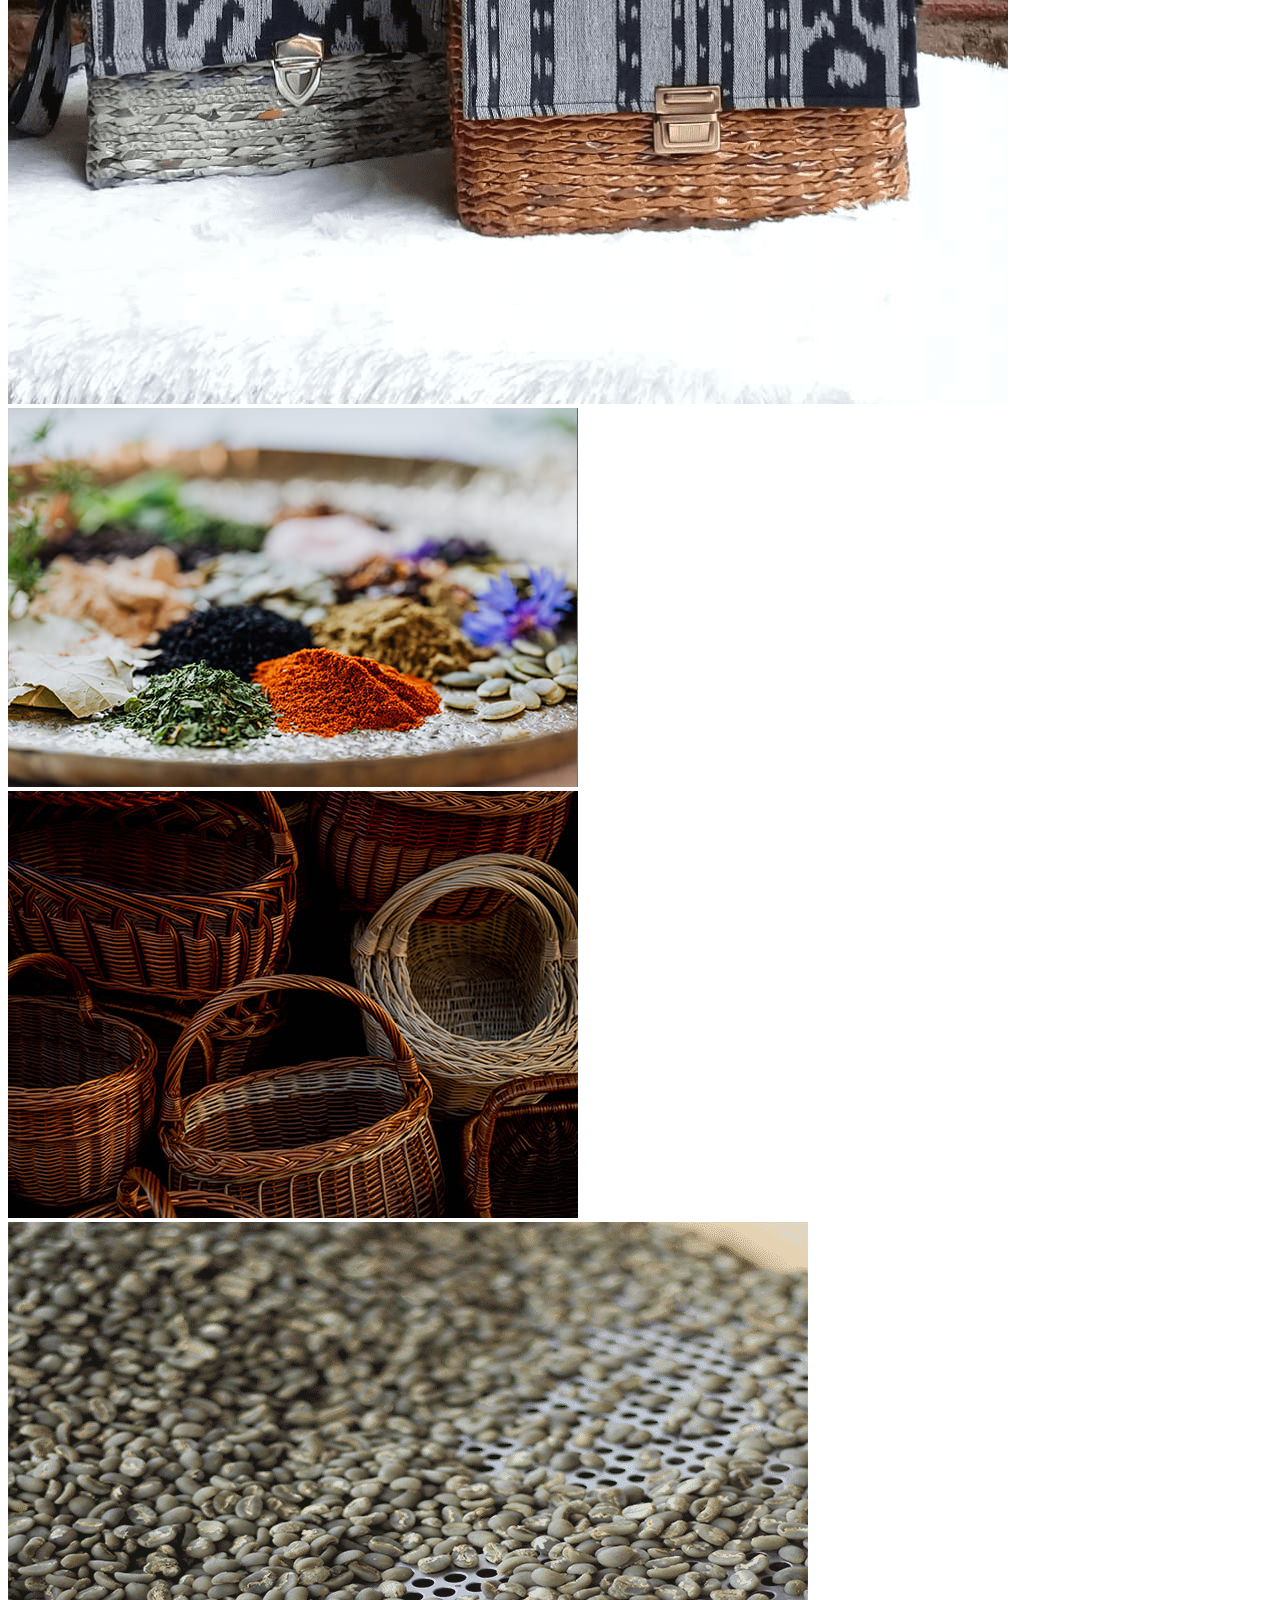
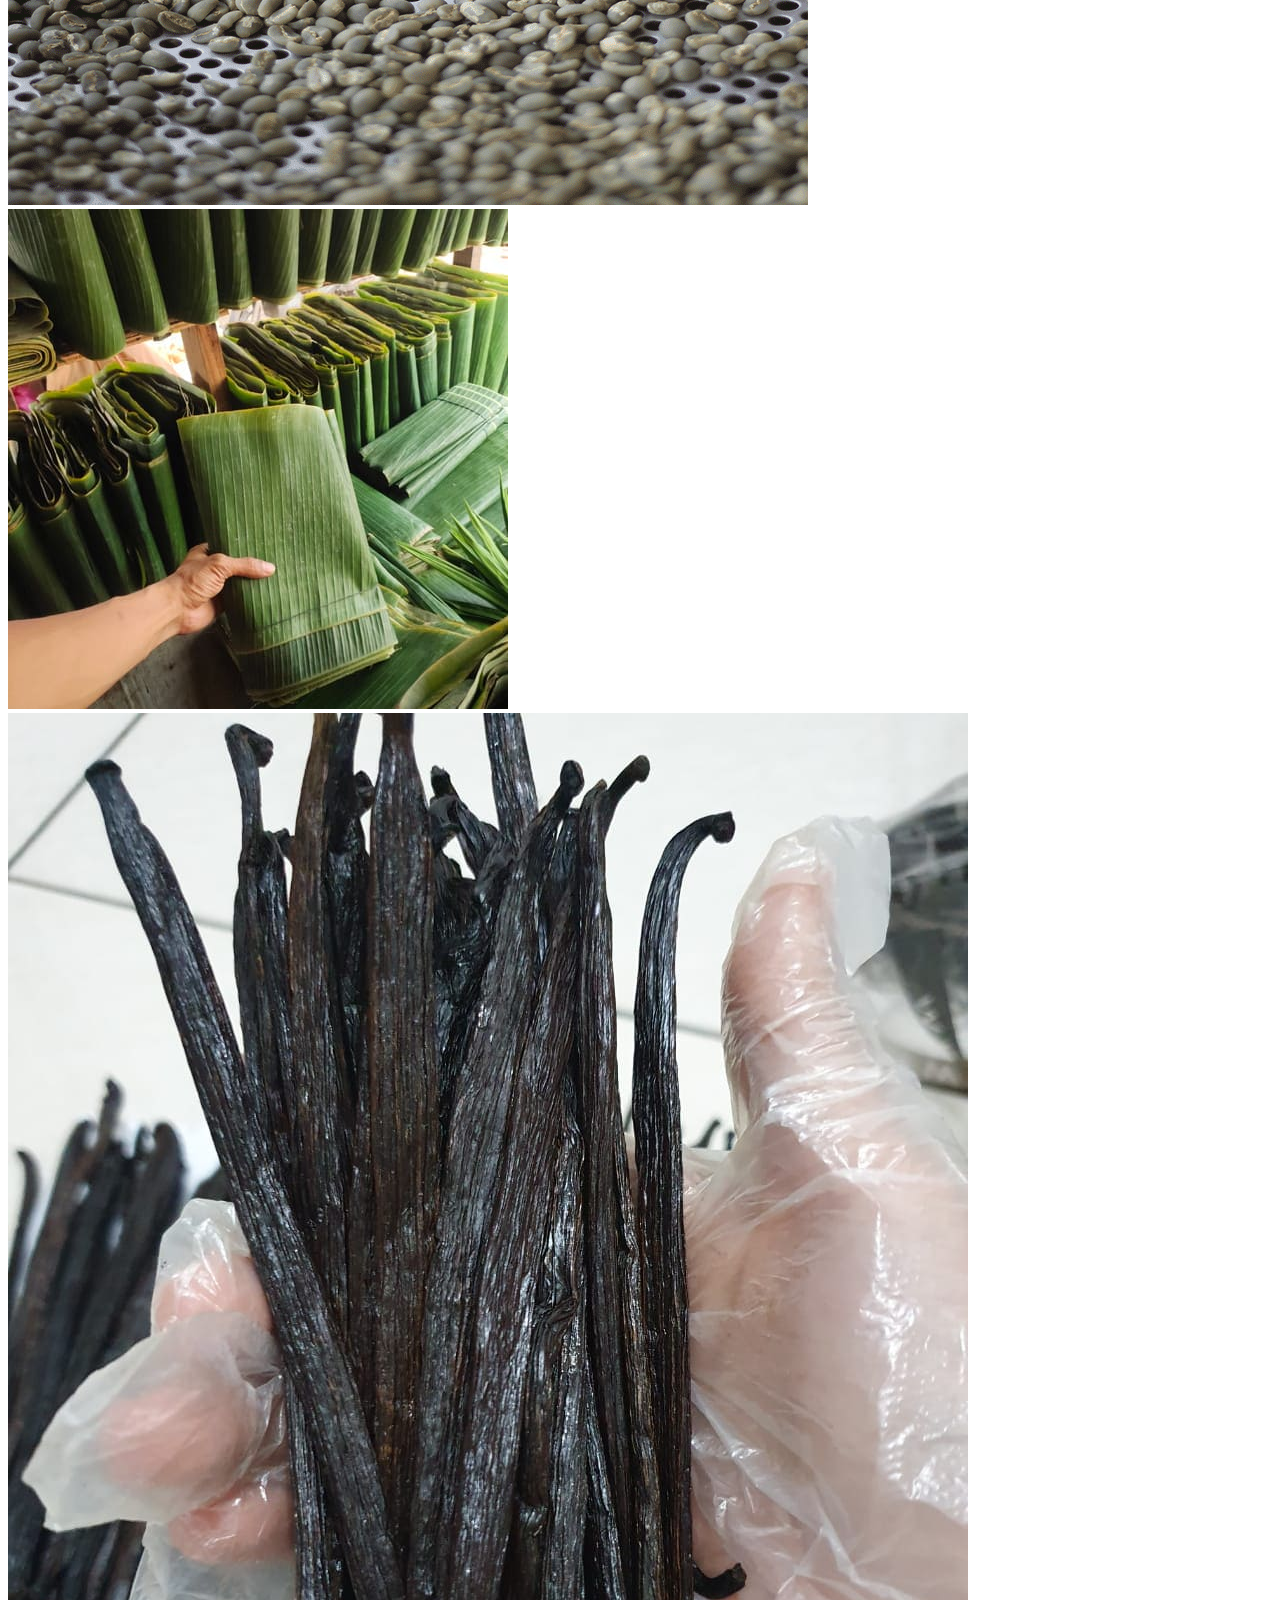
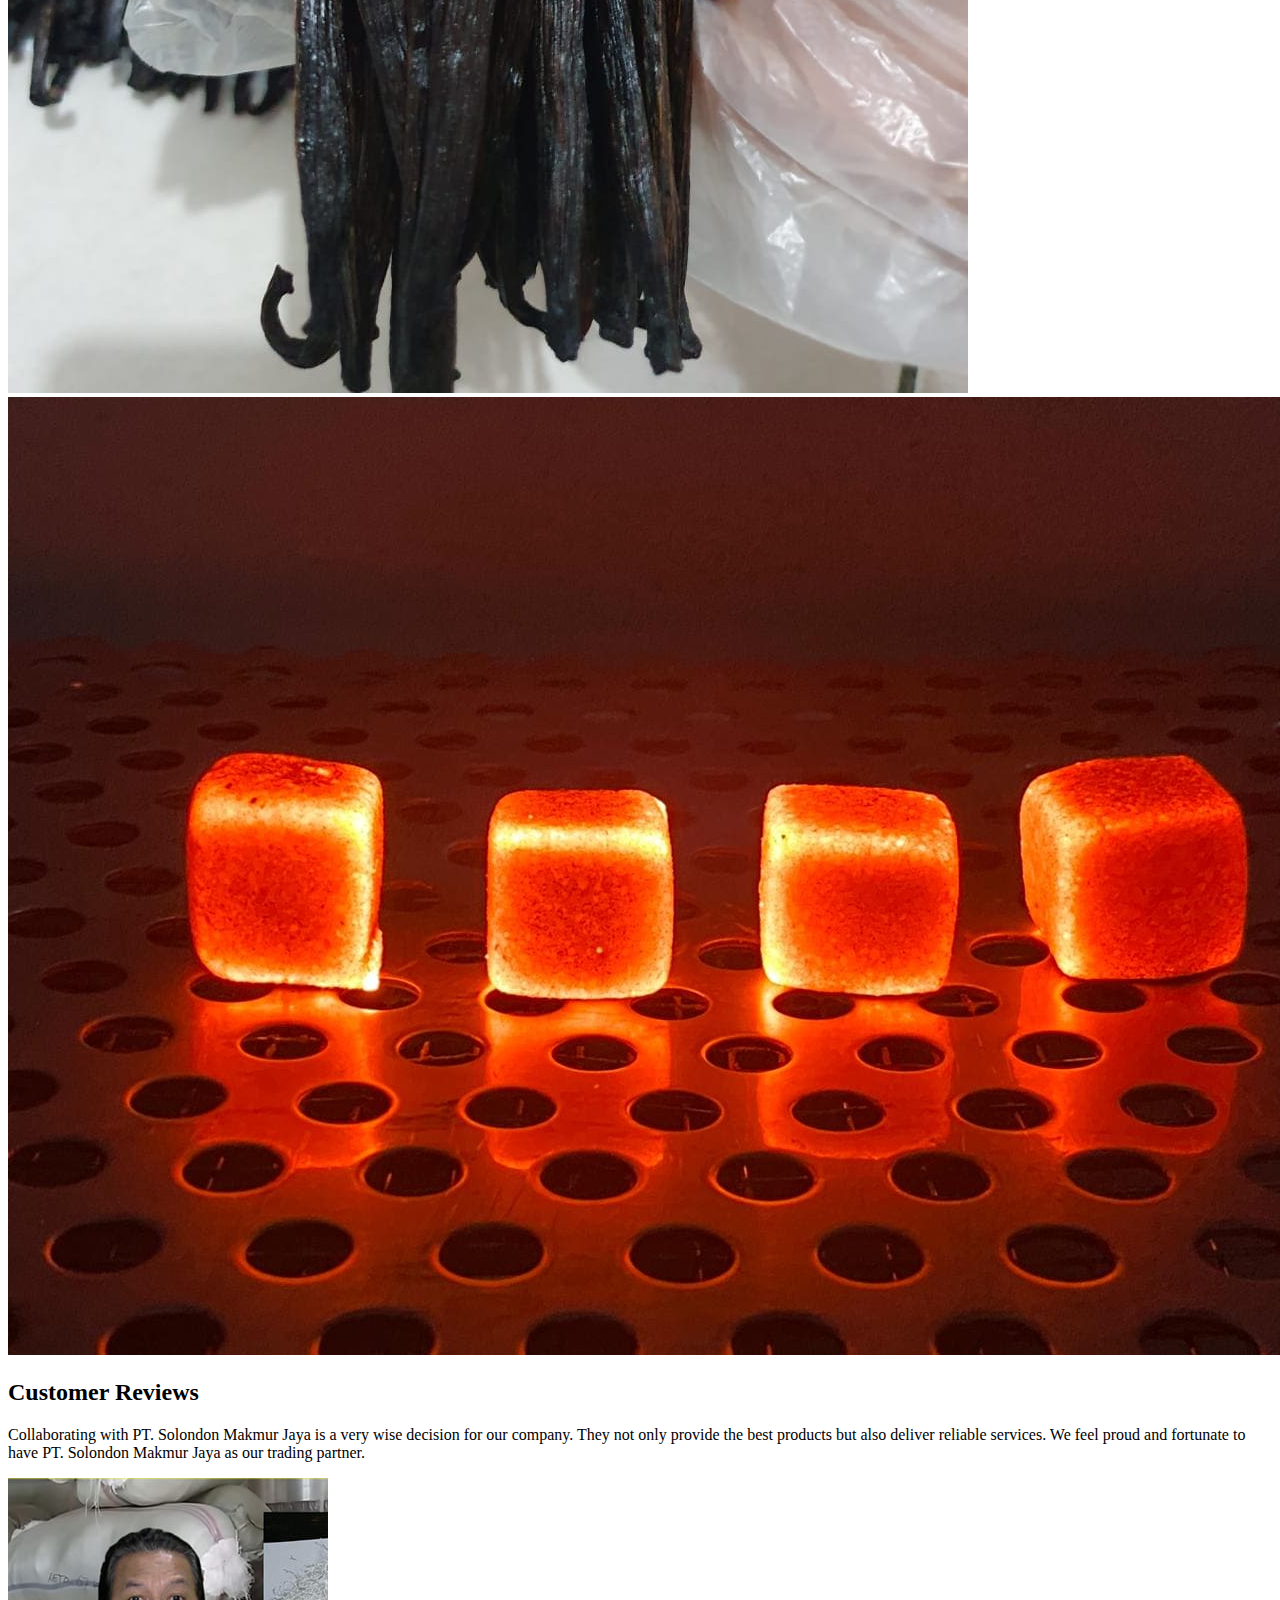
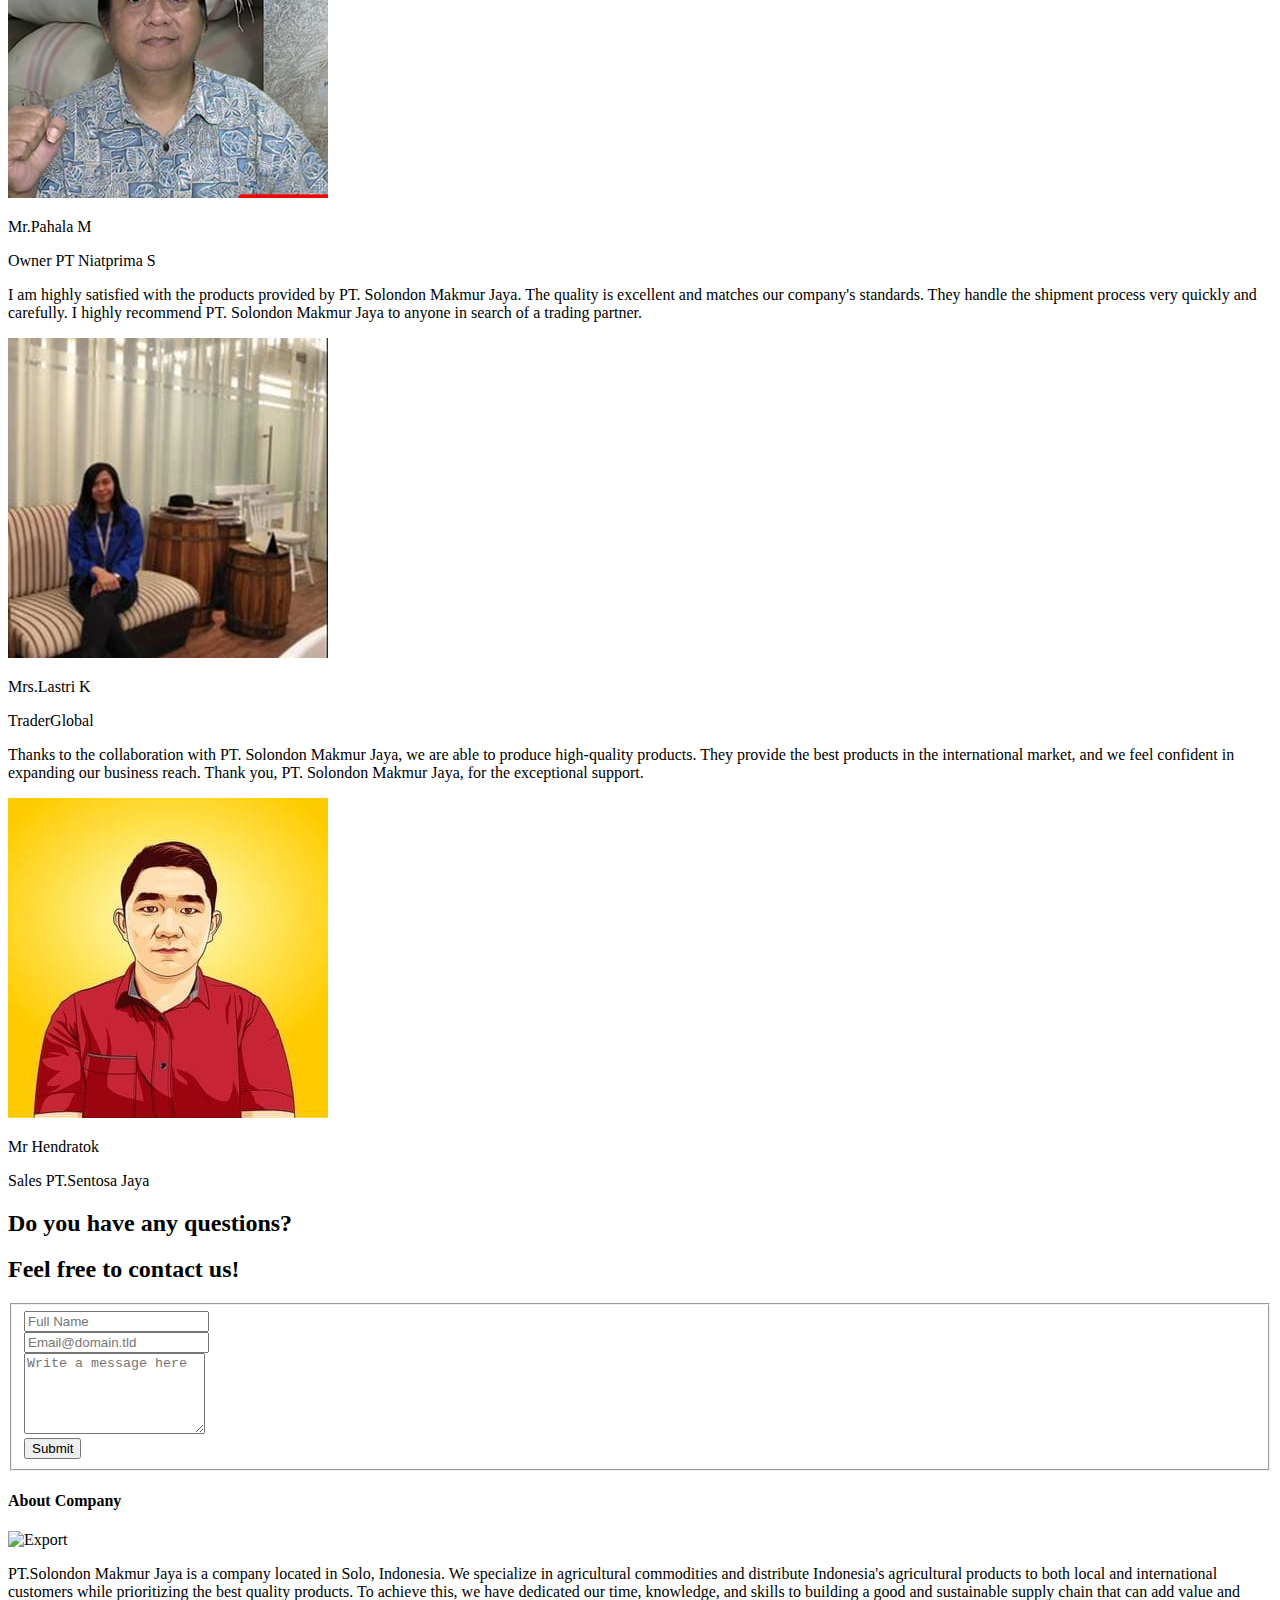
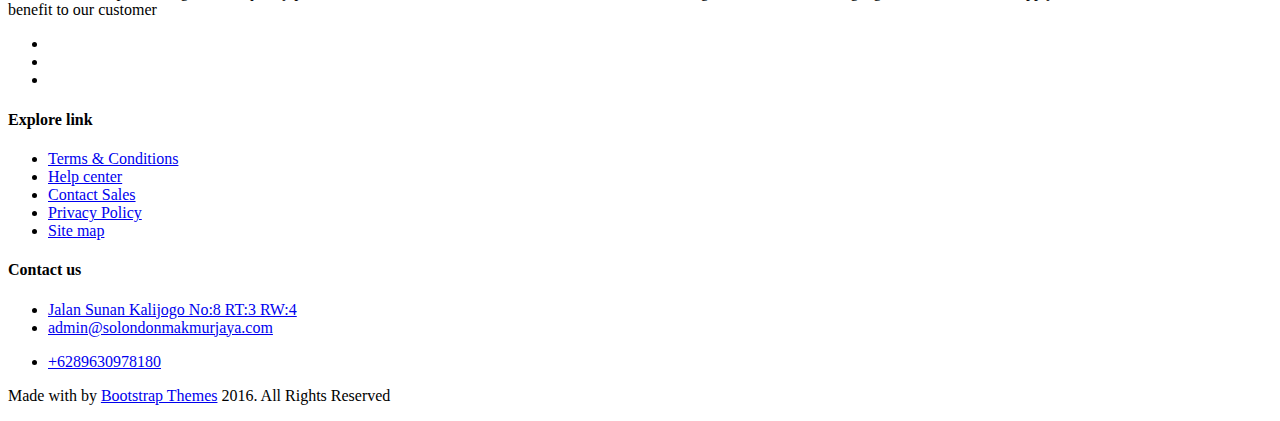
==== commit 2651314b: "Update index.html" ====
--- a/index.html
+++ b/index.html
@@ -2,9 +2,8 @@
 <!--[if IE 8]> <html lang="en" class="ie8"> <![endif]-->
 <!--[if !IE]><!--> <html lang="en"> <!--<![endif]-->
     <head>
-	    <meta name="google-site-verification" content="-VBmvFJkZbSFFtQ2U8-gxBVVvminOon9S1WWC09Uq7c" />
+	<meta name="google-site-verification" content="LLz4bEOorM3oWRkjHSefuX2upFXRC84URbosxE7eb50" />
 	   <meta charset="utf-8">
-	    
         <title>PT.Solondon Makmur Jaya - "Quality Products, Prosper Together"</title>
         <!-- Mobile Specific Meta -->
         <meta name="viewport" content="width=device-width, initial-scale=1, maximum-scale=1">
@@ -57,7 +56,7 @@
                 <div class="container">
                     <ul class="list-inline info">
                         <li><a href="http://wa.me/6289630978180"><span class="fa fa-whatsapp"></span> (+62) 89-630-978-180</a></li>
-                        <li><a href="mailto:indraseptianto17@gmail.com?subject="><span class="fa fa-envelope"></span> indraseptianto17@gmail.com</a></li>
+                        <li><a href="mailto:admin@solondonmakmurjaya.com?subject="><span class="fa fa-envelope"></span> admin@solondonmakmurjaya.com</a></li>
                         <li><a href="#"><span class="fa fa-clock-o"></span> Mon - Sat 9:00 - 17:00 (GMT+7)</a></li>
                     </ul>		
                 </div>
@@ -447,7 +446,7 @@
                             <ul class="list-inline footer_social_icon">
                                 <li><a href="http://wa.me/6289630978180"><span class="fa fa-whatsapp"></span></a></li>
                                 <li><a href="tel:+6289630978180"><span class="fa fa-phone"></span></a></li>
-                                <li><a href="mailto:indraseptianto17@gmail.com?subject="><span class="fa fa-envelope"></span></a></li>
+                                <li><a href="mailto:admin@solondonmakmurjaya.com?subject="><span class="fa fa-envelope"></span></a></li>
                                 
                             </ul>
                         </div>
@@ -460,7 +459,7 @@
                                 <li><a href="http://wa.me/6289630978180"><span class="fa fa-play"></span> Help center</a>
                                 <li><a href="http://wa.me/6289630978180"><span class="fa fa-play"></span> Contact Sales</a>
                                 <li><a href="https://www.privacypolicyonline.com/live.php?token=1yXlTR5RvhDSG6Qbniw9E2FhJx9QQxU7"><span class="fa fa-play"></span> Privacy Policy</a>
-                                <li><a href="https://iseptianto.github.io/solondon/sitemap.xml"><span class="fa fa-play"></span> Site map</a>
+                                <li><a href="https://solondonmakmurjaya.com/sitemap.xml"><span class="fa fa-play"></span> Site map</a>
                             </ul>
                         </div>
                     </div>
@@ -470,7 +469,7 @@
                             <h4>Contact us</h4>
                             <ul class="list-unstyled footer_contact">
                                 <li><a href="https://www.google.com/maps/place/Jl.+Sunan+Kalijaga+No.8,+Penumping,+Kec.+Laweyan,+Kota+Surakarta,+Jawa+Tengah+57141/@-7.5670527,110.8062629,21z/data=!4m6!3m5!1s0x2e7a142a92f4792d:0xc40e8b6887f6c17a!8m2!3d-7.567086!4d110.8062822!16s%2Fg%2F11q2n98l30"><span class="fa fa-map-marker"></span> Jalan Sunan Kalijogo No:8 RT:3 RW:4</a></li>
-                                <li><a href="mailto:indraseptianto17@gmail.com?subject=""><span class="fa fa-envelope"></span> indraseptianto17@gmail.com</a></li>
+                                <li><a href="mailto:admin@solondonmakmurjaya.com?subject=""><span class="fa fa-envelope"></span> admin@solondonmakmurjaya.com</a></li>
                                 <li><a href="tel:+6289630978180"><span class="fa fa-mobile"></span><p>+6289630978180 </p></a></li>
                             </ul>
                         </div>
